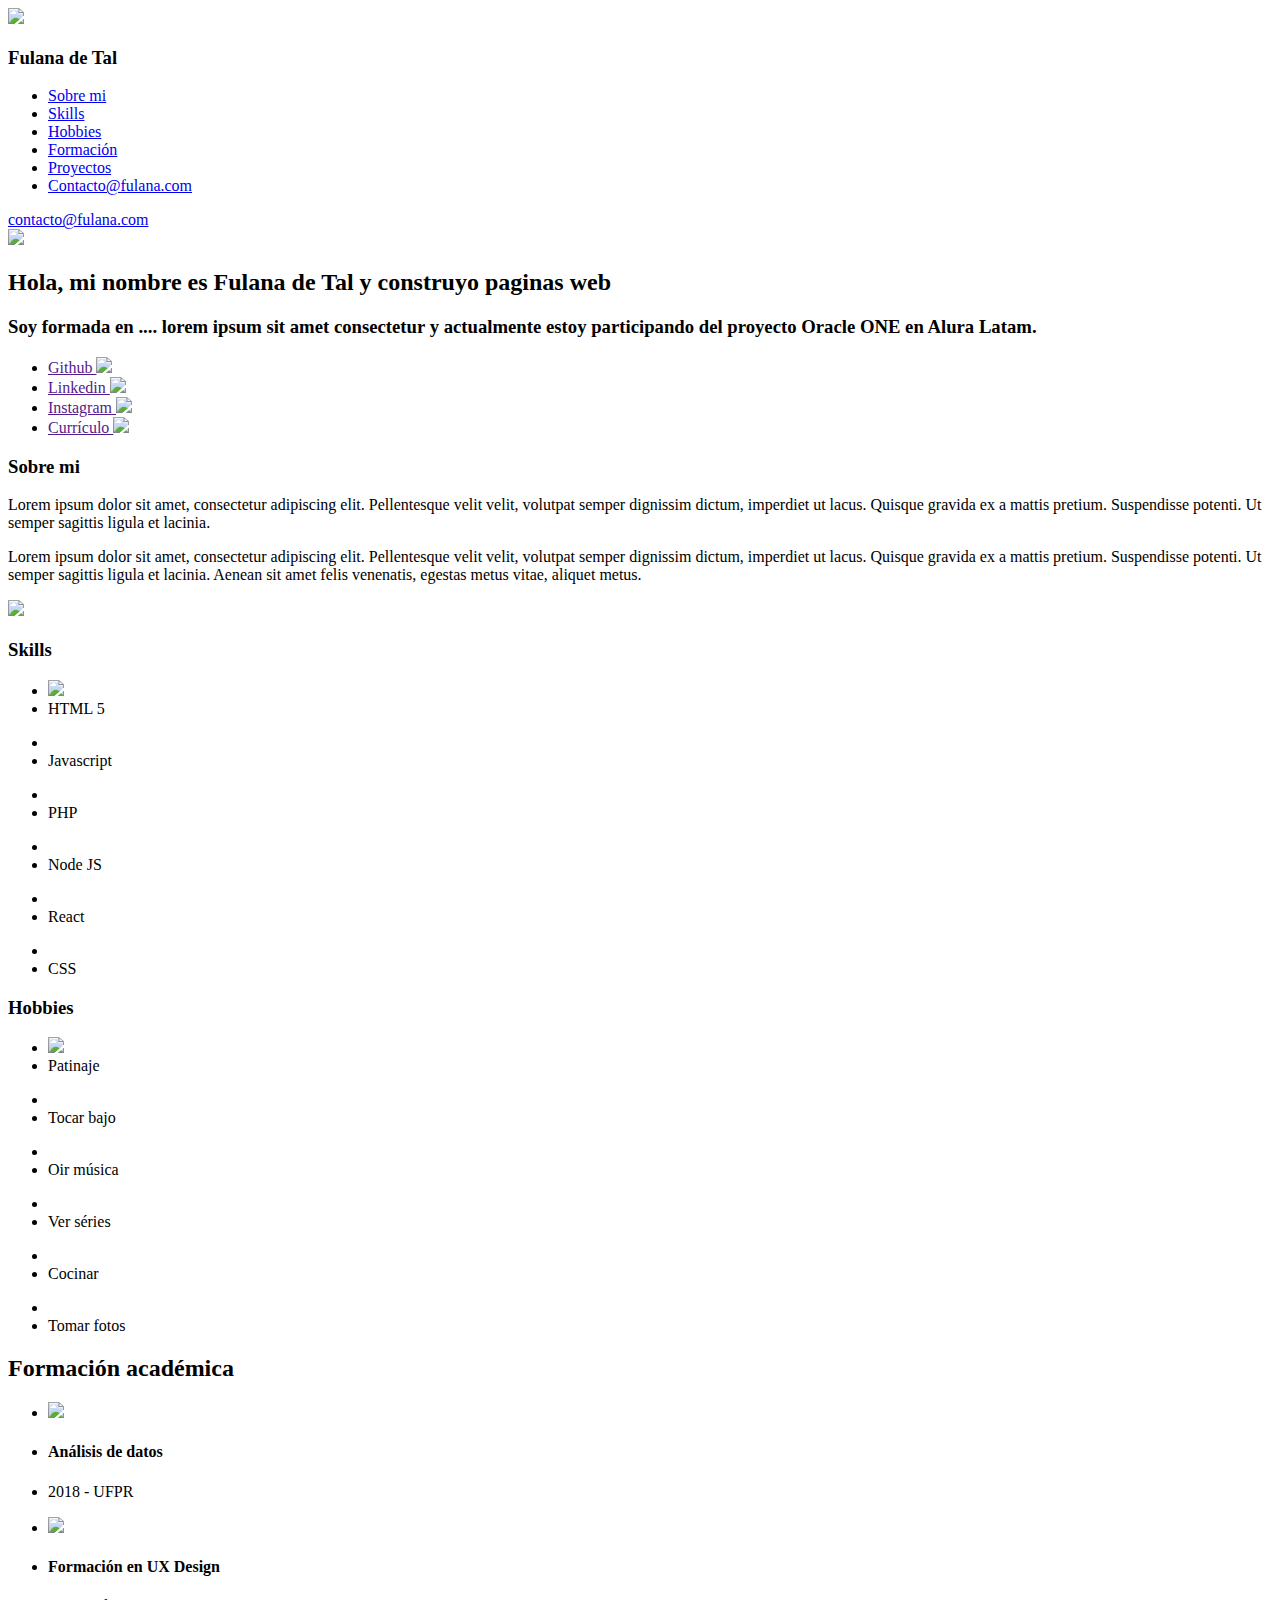
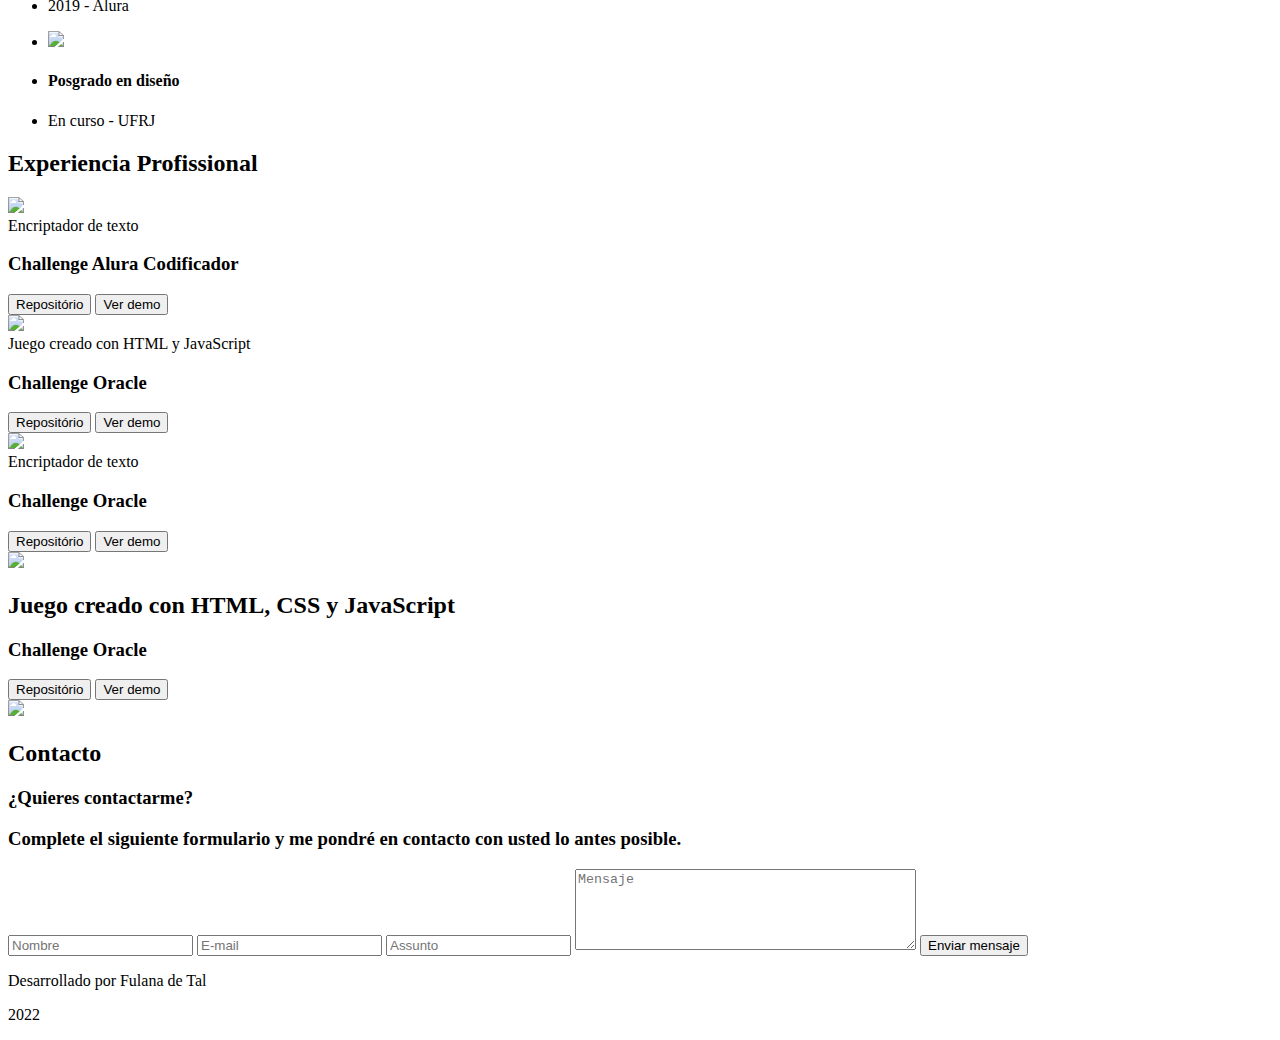
==== index.html @ c467e174 "Cambios iniciales" ====
<!DOCTYPE html>
<html lang="es">
<head>
    <meta charset="UTF-8">
    <meta http-equiv="X-UA-Compatible" content="IE=edge">
    <meta name="viewport" content="width=device-width, initial-scale=1.0">
    <!-- Referencia de la hoja de estilo de Css -->
    <link rel="stylesheet" href="style.css">
    <link rel="preconnect" href="https://fonts.googleapis.com">
    <link rel="preconnect" href="https://fonts.gstatic.com" crossorigin>
    <!-- Fonte del Proyecto Raleway -->
    <link href="https://fonts.googleapis.com/css2?family=Raleway:wght@500&display=swap" rel="stylesheet">
    <title> Mi Portafolio</title>
</head>
<body>
    <!-- Sección del Menú  -->
    <div class="tudo">
    <section class="menu">
        <header class="menu__header">
            <img src="assets\vector.png">
            <h3 class="menu__title">Fulana de Tal</h3>
        </header>
        <nav>
            <ul class="menu__list">
                <li class="menu__list__item"><a href="#sobre-mi">Sobre mi</a></li>
                <li class="menu__list__item"><a href="#skills">Skills</a></li>
                <li class="menu__list__item"><a href="#hobbies">Hobbies</a></li>
                <li class="menu__list__item"><a href="#formacion">Formación</a></li>
                <li class="menu__list__item"><a href="#xp">Proyectos</a></li>
                <li class="menu__list__item"><a href="#contacto">Contacto@fulana.com</a></li>
            </ul>
            <li class="menu__list__item__contato"><a href="#contacto">contacto@fulana.com</a></li>
        </nav>
    </section>

    <!-- Sección del Header/Title/Hero -->
    <section class="title">
        <div class="title__div">
            <img class="title__profile" src="assets\profile.png">
            <div class="title__container">
                <h2 class="title__bio">Hola, mi nombre es Fulana de Tal y construyo paginas web</h2>
                <h3 class="title__subsection">Soy formada en .... lorem ipsum sit amet consectetur y actualmente estoy participando del proyecto Oracle ONE en Alura Latam.</h3>
                <ul class="title__network">
                     <!-- Pon los enlaces de tus redes sociales favoritas -->
                    <li class="title__network__item"><a href="">Github <img src="assets\arrow.png"> </a></li>
                    <li class="title__network__item"><a href="">Linkedin <img src="assets\arrow.png"></a></li>
                    <li class="title__network__item"><a href="">Instagram <img src="assets\arrow.png"></a></li>
                    <li class="title__network__item"><a href="">Currículo <img src="assets\arrow.png"></a></li>
                </ul>
            </div>
        </div>
    </section>
    
    <!-- Sección sobre mi -->
    <section class="about" id="sobre-mi">
        <div class="about__container">
            <h3 class="about__title">Sobre mi</h3>
            <p class="about__paragraph">Lorem ipsum dolor sit amet, consectetur adipiscing elit. Pellentesque velit velit, volutpat semper dignissim dictum, imperdiet ut lacus. Quisque gravida ex a mattis pretium. Suspendisse potenti. Ut semper sagittis ligula et lacinia.  </p>
            <p class="about__paragraph">Lorem ipsum dolor sit amet, consectetur adipiscing elit. Pellentesque velit velit, volutpat semper dignissim dictum, imperdiet ut lacus. Quisque gravida ex a mattis pretium. Suspendisse potenti. Ut semper sagittis ligula et lacinia. Aenean sit amet felis venenatis, egestas metus vitae, aliquet metus.</p>
            <!-- Si quieres, pon tú firma acá! -->
            <img src="assets\signature.png">
        </div>
    </section>

    <!-- Sección de Skills -->
    <section class="skills" id="skills">
        <h3 class="skills__title">Skills</h3>
            <div class="skills__line">
                <div class="skills__box">
                    <ul>
                        <li class="skills__img"><img src="assets\htlm.png"></li>
                        <li class="skills__name"> HTML 5</li>
                    </ul>
                </div>

                <div class="skills__box">
                    <ul>
                        <li class="skills__img"> <img src="assets\js_icon.png" alt=""></li>
                        <li class="skills__name">Javascript</li>
                    </ul>
                </div>

                <div class="skills__box">
                    <ul>
                        <li class="skills__img"> <img src="assets\php_icon.png" alt=""></li>
                        <li class="skills__name">PHP</li>
                    </ul>
                </div>

                <div class="skills__box">
                    <ul>
                        <li class="skills__img"><img src="assets\nodejs_icon.png" alt=""></li>
                        <li class="skills__name">Node JS</li>
                    </ul>
                </div>

                <div class="skills__box">
                    <ul>
                        <li class="skills__img"> <img src="assets\react_icon.png" alt=""> </li>
                        <li class="skills__name">React</li>
                    </ul>
                </div>

                <div class="skills__box">
                    <ul>
                        <li class="skills__img"> <img src="assets\css_icon.png" alt=""> </li>
                        <li class="skills__name">CSS</li>
                    </ul>
                </div>
        </div>
    </section>

    <!-- Sección de Hobbies -->
    <section class="hobbies" id="hobbies">
        <h3 class="hobbies__title">Hobbies</h3>
            <div class="hobbies__line">
                <div class="hobbies__box">
                    <ul>
                        <li class="hobbies__img"><img src="assets\skate_icon.png"></li>
                        <li class="hobbies__name"> Patinaje</li>
                    </ul>
                </div>

                <div class="hobbies__box">
                    <ul>
                        <li class="hobbies__img"> <img src="assets\guitar_icon.png" alt=""></li>
                        <li class="hobbies__name">Tocar bajo</li>
                    </ul>
                </div>

                <div class="hobbies__box">
                    <ul>
                        <li class="hobbies__img"> <img src="assets\headphones_icon.png" alt=""></li>
                        <li class="hobbies__name">Oir música</li>
                    </ul>
                </div>

                <div class="hobbies__box">
                    <ul>
                        <li class="hobbies__img"><img src="assets\tv_icon.png" alt=""></li>
                        <li class="hobbies__name">Ver séries</li>
                    </ul>
                </div>

                <div class="hobbies__box">
                    <ul>
                        <li class="hobbies__img"> <img src="assets\forkspoon_icon.png" alt=""> </li>
                        <li class="hobbies__name">Cocinar</li>
                    </ul>
                </div>

                <div class="hobbies__box">
                    <ul>
                        <li class="hobbies__img"> <img src="assets\camera_icon.png" alt=""> </li>
                        <li class="hobbies__name">Tomar fotos</li>
                    </ul>
                </div>
        </div>
    </section>

        <!-- Sección de Formación académica -->
    <section class="academic" id="formacion">
        <h2 class="academic__title" >Formación académica</h2>
        <div class="academic__courses">
            <div class="academic__courses__box">
                <ul class="academic__courses__list">
                    <!-- Pon el logotipo de la institución de formación -->
                    <li class="academic__courses__item__img"><img src="assets\ufpr_logo.png"></li>
                    <li class="academic__courses__item__title"><h4>Análisis de datos</h4></li>
                    <li class="academic__courses__item__subtitle"><p>2018 - UFPR</p></li>
                </ul>
            </div>
            <div class="academic__courses__box">
                <ul class="academic__courses__list">
                    <!--Pon el logotipo de la institución de formación -->
                    <li class="academic__courses__item__img"><img src="assets\alura_logo.png"></li>
                    <li class="academic__courses__item__title"><h4>Formación en UX Design</h4></li>
                    <li class="academic__courses__item__subtitle"><p>2019 - Alura</p></li>
                </ul>
            </div>
            <div class="academic__courses__box">
                <ul class="academic__courses__list">
                    <!-- Pon el logotipo de la institución de formación -->
                    <li class="academic__courses__item__img"><img src="assets\ufrj_logo.png"></li>
                    <li class="academic__courses__item__title"><h4>Posgrado en diseño</h4></li>
                    <li class="academic__courses__item__subtitle"><p>En curso - UFRJ</p></li>
                </ul>
            </div>
        </div>
    </section>

    <!-- Sección de Experiencia Profesional/Proyectos-->
    <section class="experience" id="xp">
        <h2 class="experience__section__title" >Experiencia Profissional</h2>
        <div class="experiencie__box">
            <!-- Pon el logotipo/captura de pantalla de tu proyecto -->
            <img class="experience__img" src="assets\decod_print.png">
            <div class="experience__info"
                <h2 class="experience__title">Encriptador de texto</h2>
                <h3 class="experience__text">Challenge Alura Codificador </h3>
                    <div class="experience__description">
                        <!-- Pon el enlace del proyecto en Github o GithubPages -->
                            <span class="experience__repo"><a href="https://github.com/alura-challenges/challenge-one-encriptador-latam"><button class="experiencia__botao--repo">Repositório</button></a></span>
                            <span class="experience__demo"><a href=""><button class="experience__botao--demo">Ver demo</button></a></span>
                    </div>
            </div>
        </div>  

        <div class="experiencie__box">
            <!-- Pon el logotipo/captura de pantalla de tu proyecto -->
            <img class="experience__img" src="assets\forca_print.png">
            <div class="experience__info"
                <h2 class="experience__title">Juego creado con HTML y JavaScript</h2>
                <h3 class="experience__text">Challenge Oracle </h3>
                    <div class="experience__description">
                        <!-- Pon el enlace del proyecto en Github o GithubPages -->
                            <span class="experience__repo"><a href="https://github.com/alura-challenges/challenge-one-juego-ahorcado"><button class="experiencia__botao--repo">Repositório</button></a></span>
                            <span class="experience__demo"><a href=""><button class="experience__botao--demo">Ver demo</button></a></span>
                    </div>
            </div>
        </div>  

        <div class="experience__box">
            <!-- Pon el logotipo/captura de pantalla de tu proyecto -->
            <img class="experience__img" src="assets\secretcode_print.png">
            <div class="experience__info-container"
                <h2 class="experience__title">Encriptador de texto</h2>
                <h3 class="experience__text">Challenge Oracle </h3>
                    <div class="experience__description">
                            <!-- Pon el enlace del proyecto en Github o GithubPages -->
                            <span class="experience__repo"><a href="https://github.com/alura-challenges/challenge-one-encriptador-latam"><button class="experiencia__botao--repo">Repositório</button></a></span>
                            <span class="experience__demo"><a href=""><button class="experience__botao--demo">Ver demo</button></a></span>
                    </div>
            </div>
        </div>  

        <div class="experience__box">
            <img class="experience__img" src="assets\forca2_print.png">
            <div class="experience__info-container">
            <h2 class="experience__title">Juego creado con HTML, CSS y JavaScript</h2>
                <h3 class="experience__text">Challenge Oracle </h3>
                    <div class="experience__description">
                            <!-- Pon el enlace del proyecto en Github o GithubPages -->
                            <span class="experience__repo"><a href="https://github.com/alura-challenges/challenge-one-juego-ahorcado"><button class="experiencia__botao--repo">Repositório</button></a></span>
                            <span class="experience__demo"><a href=""><button class="experience__botao--demo">Ver demo</button></a></span>
                    </div>
            </div>
        </div>  
    </section>

        <!-- Sección de Contacto -->
        <section class="formcontato" id="contacto">
            <div  class="formcontato__contacto">
                <div class="formcontato--esquerda">
                    <img class="formcontato__img" src="assets\contact_image.png">
                </div>
                <div class="formcontato__text">
                    <h2 class="formcontato__title">Contacto</h2>
                    <h3 class="formcontato__subtext">¿Quieres contactarme?</h3>
                    <h3 class="formcontato__subtext">Complete el siguiente formulario y me pondré en contacto con usted lo antes posible. </h3>
                    <form class="formcontato__form" name="form">
                        <input class="formcontato__input" type="text" name="nombre" placeholder="Nombre">
                        <input class="formcontato__input" type="email" name="email" placeholder="E-mail">
                        <input class="formcontato__input" type="text" name="asunto" placeholder="Assunto">
                        <textarea class="formcontato__textarea" rows="5" cols="40" id="mensagem" name="mensaje" placeholder="Mensaje"></textarea>
                        <button type="submit" class="formcontato__botao">Enviar mensaje</button>
                    </form>
                </div>
            </div>
        </section>

        <!-- Sección de Footer -->
        <section class="footer">
            <div class="footer__rodape">
                <p>Desarrollado por Fulana de Tal</p>
                <p>2022</p>
            </div>
        </section>
    </div>
 <!-- Script del documento JavaScript -->
<script src="validacion.js"></script>
</body>
</html>
---- style.css ----
/*Sección Menu*/



.banner__titulo{
    color: var(--color-texto-oscuro);
}

/*Sección Title

section.title{

}*/

.banner__gif{
    background-image: url("assets/396db544d568edf5624accb36eb8a2df.gif");
    background-size: cover;
    background-repeat: no-repeat;
    background-attachment:fixed ;
    filter: contrast(0.9);
}

/*Sección About*/

section.about{

}

/*Sección Hobbies*/

section.hobbies{
    
}

/* Experiencia Académica*/

section.academic{

}

/* experiencia*/

section.experience{

}

/*Contacto*/

section.formcontato{

}

/*footeer*/

section.footer{
   
}

/* Vamos a desafiarnos trabajando con responsividad?
Utiliza las referencias de los breakpoints @media abajo */


/*Tablet*/
@media (min-width: 768px) {

/* Menú */

/*title*/

/*Skills*/

/*Hobbies*/

/*Formación Académica*/

/*Experiencia Profesional*/

}

/*Mobile*/
@media (min-width: 425px) {

/*Menu*/

/*Titulo*/

/*Sección sobre mi*/

/*Skills*/

/*Hobbies*/
 
/*Formación Académica*/

/*Experiencia Profesional*/

 /*Contacto*/

/*Footer*/

}
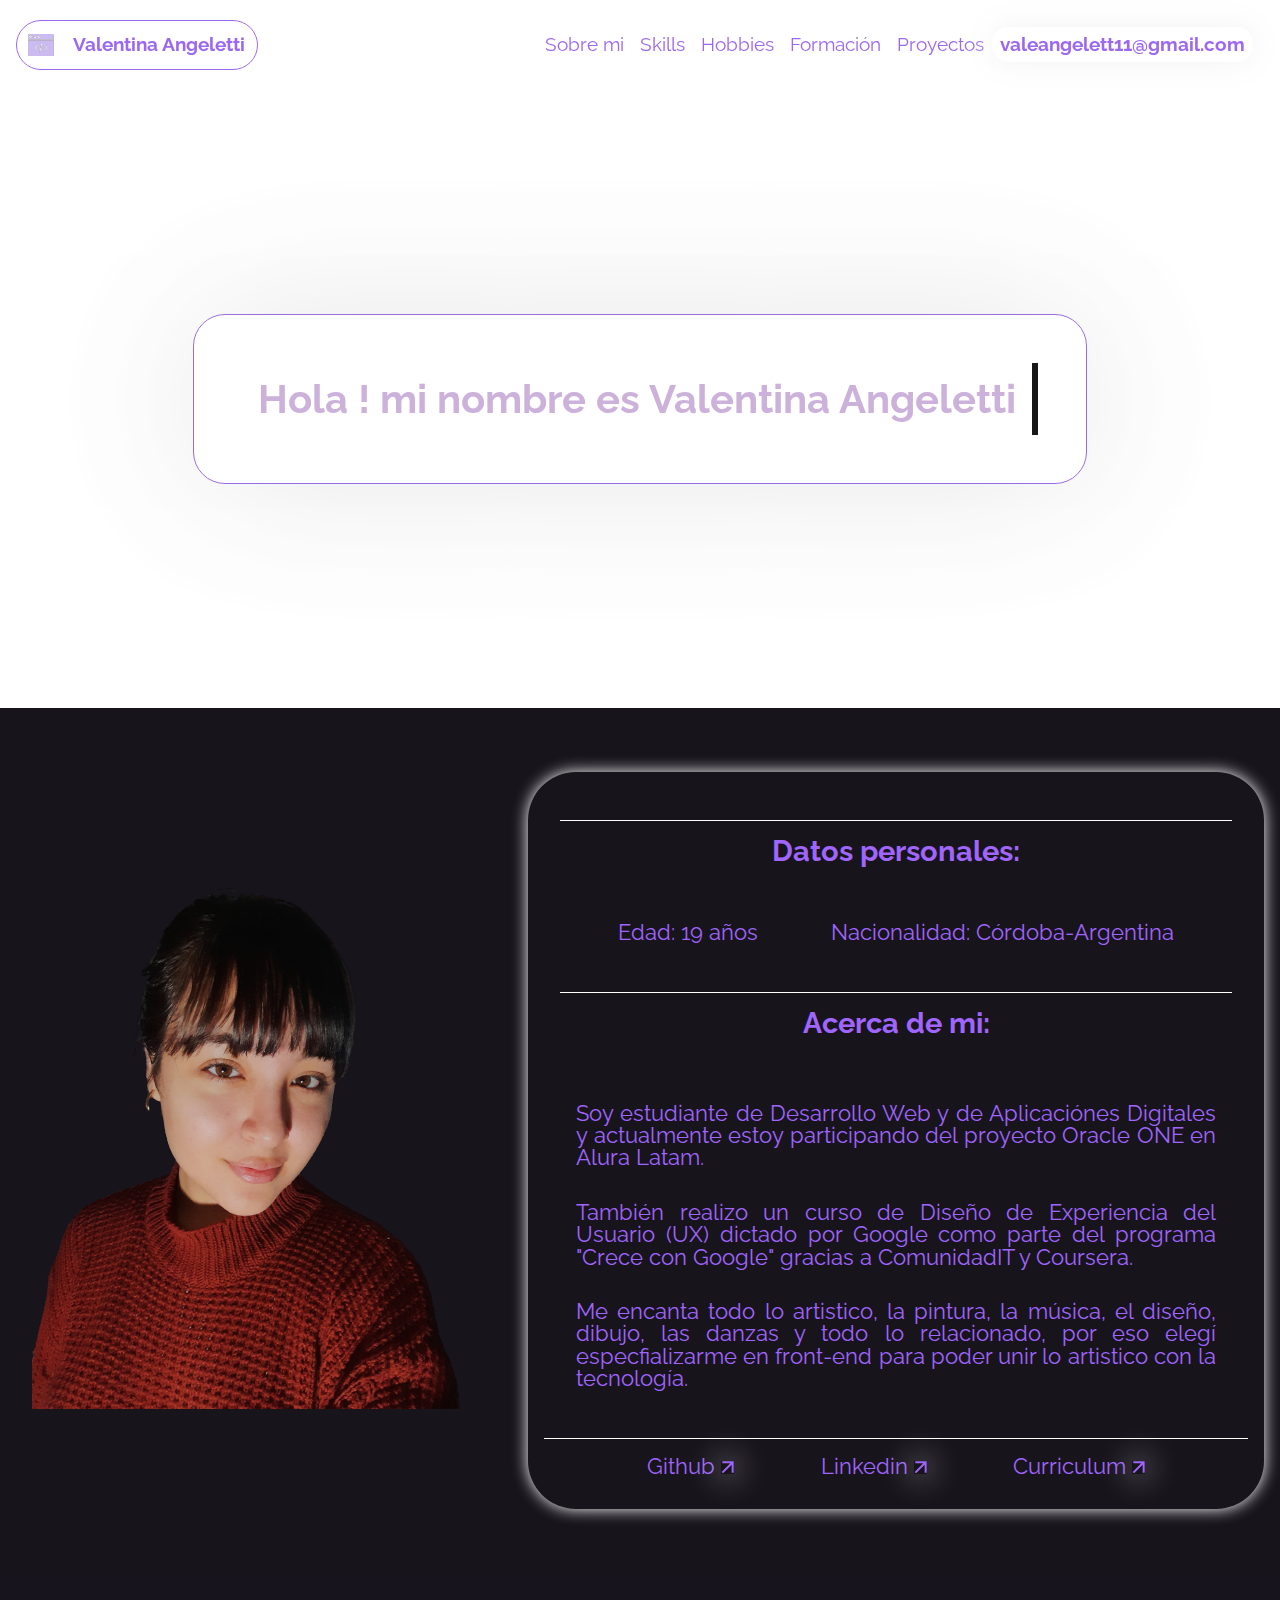
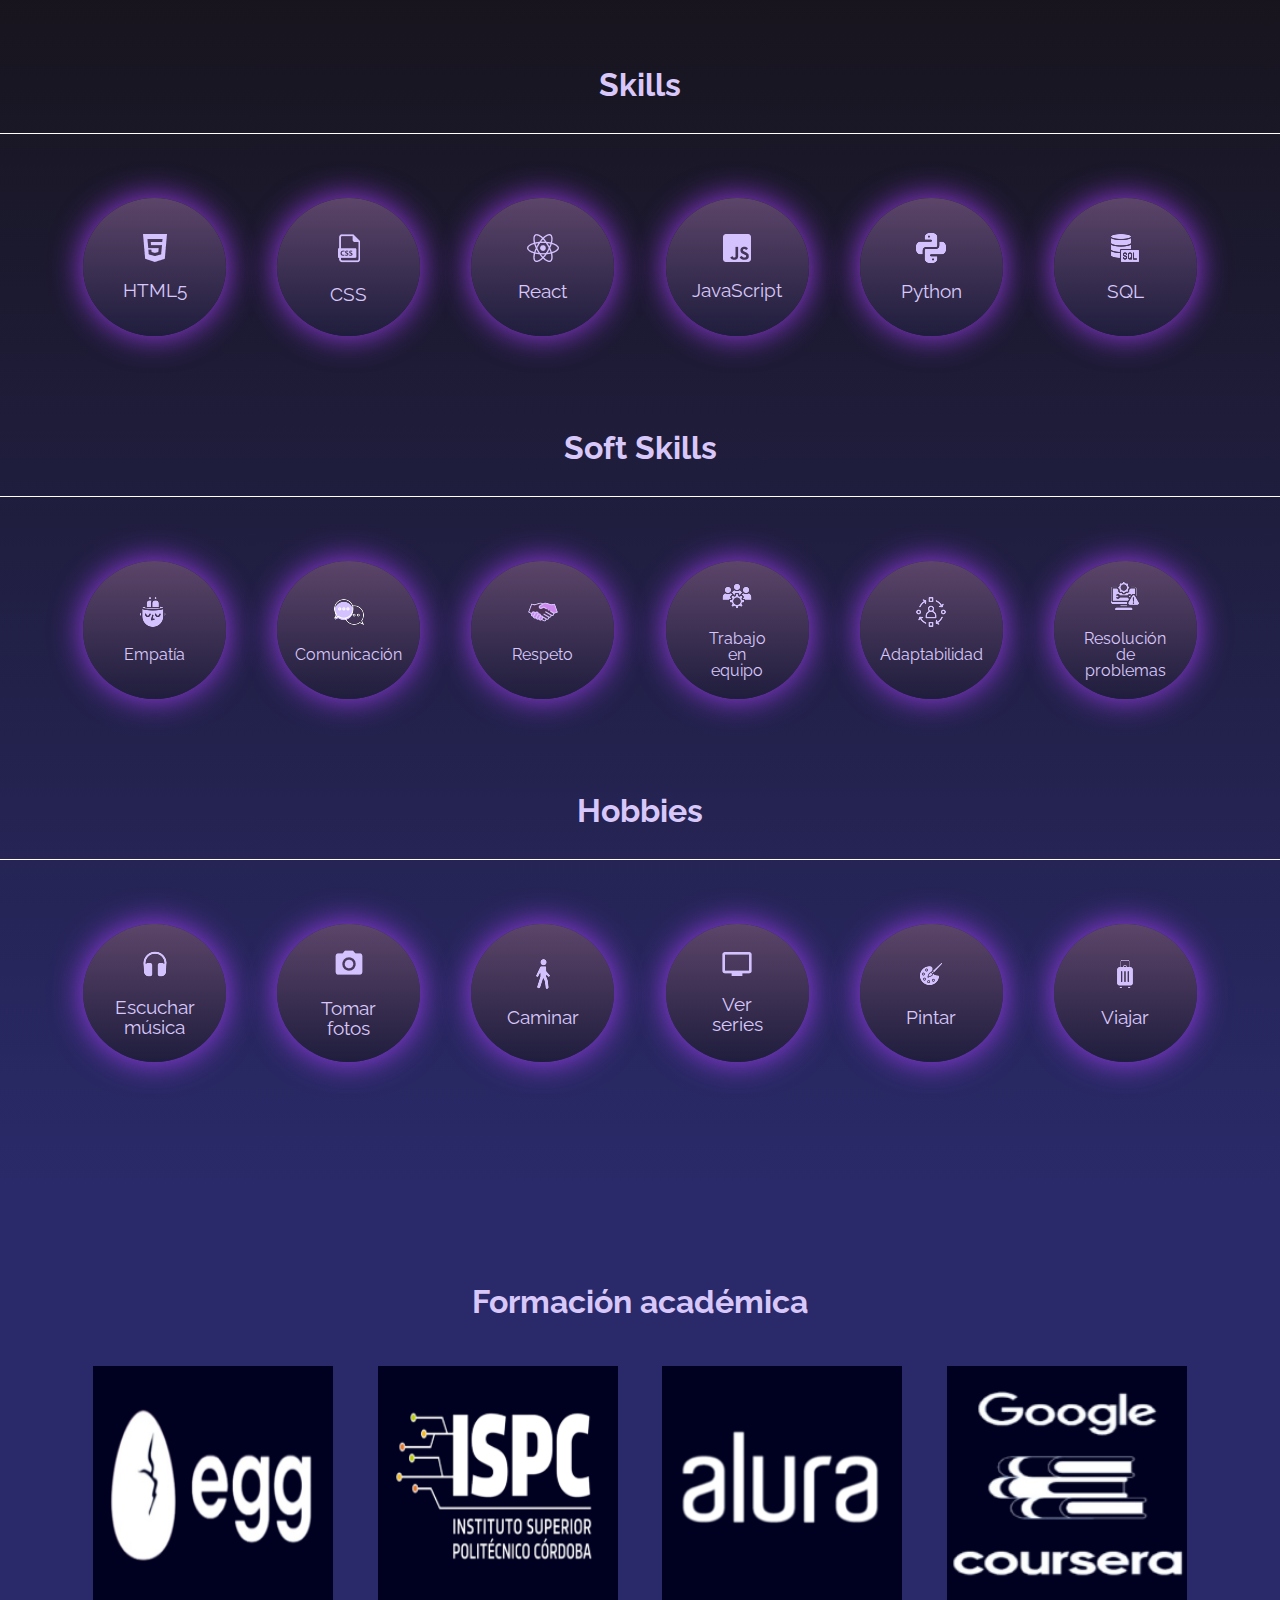
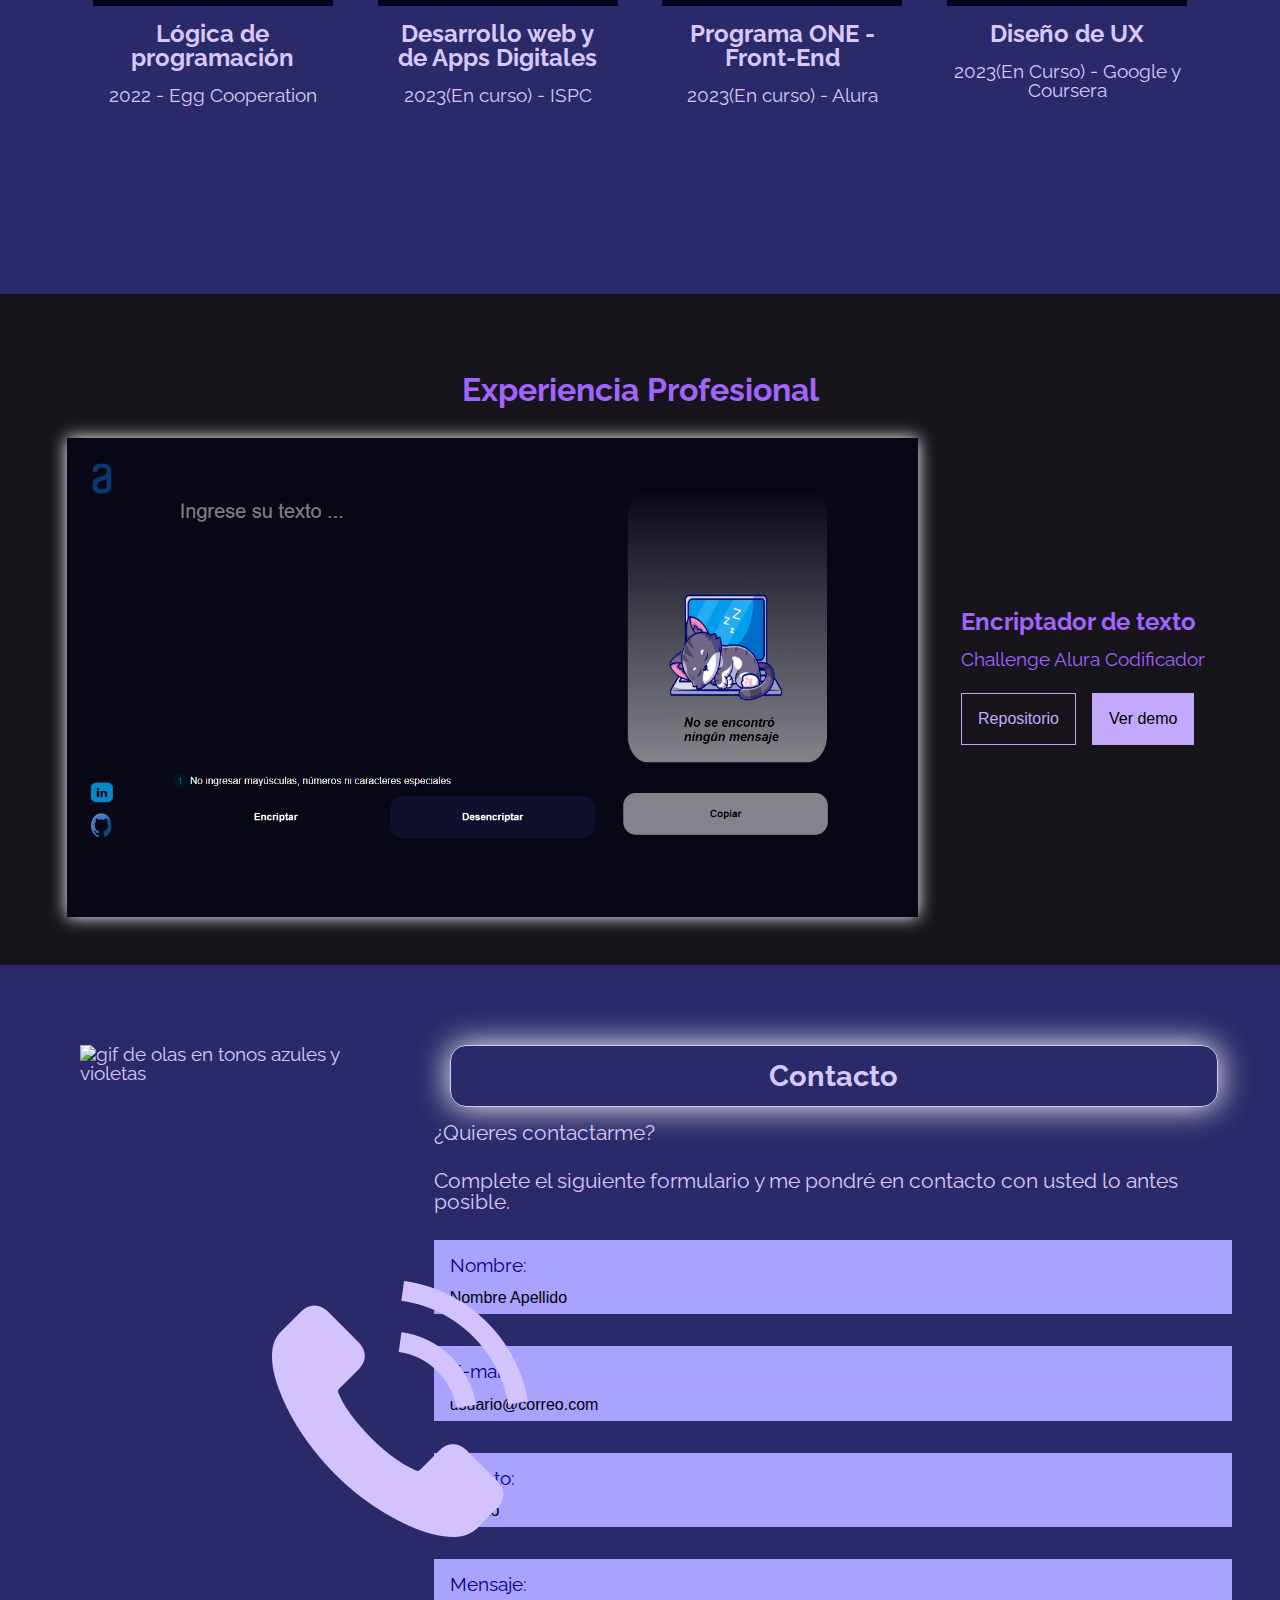
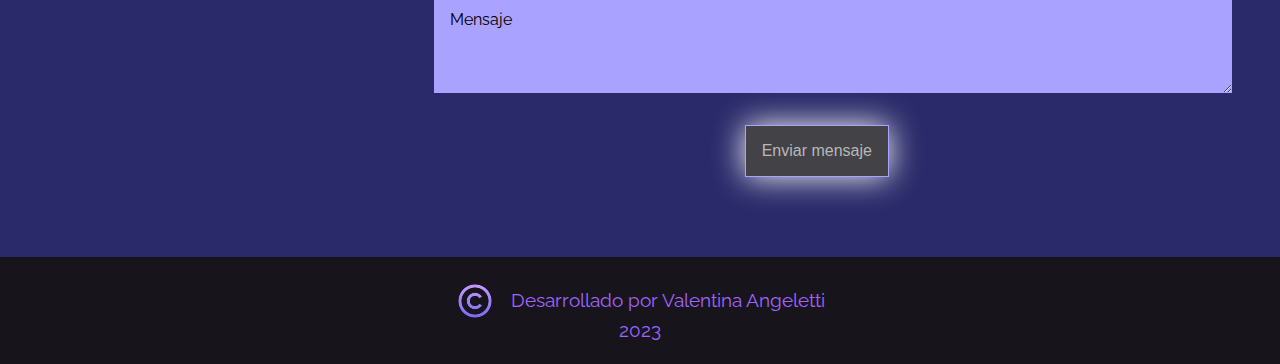
==== commit 25fc9d23: "cambio de nombre al archivo index" ====
--- a/index.html
+++ b/index.html
@@ -1,283 +1,352 @@
 <!DOCTYPE html>
 <html lang="es">
-<head>
-    <meta charset="UTF-8">
-    <meta http-equiv="X-UA-Compatible" content="IE=edge">
-    <meta name="viewport" content="width=device-width, initial-scale=1.0">
-    <!-- Referencia de la hoja de estilo de Css -->
-    <link rel="stylesheet" href="style.css">
-    <link rel="preconnect" href="https://fonts.googleapis.com">
-    <link rel="preconnect" href="https://fonts.gstatic.com" crossorigin>
-    <!-- Fonte del Proyecto Raleway -->
-    <link href="https://fonts.googleapis.com/css2?family=Raleway:wght@500&display=swap" rel="stylesheet">
-    <title> Mi Portafolio</title>
-</head>
-<body>
-    <!-- Sección del Menú  -->
-    <div class="tudo">
-    <section class="menu">
-        <header class="menu__header">
-            <img src="assets\vector.png">
-            <h3 class="menu__title">Fulana de Tal</h3>
-        </header>
-        <nav>
-            <ul class="menu__list">
-                <li class="menu__list__item"><a href="#sobre-mi">Sobre mi</a></li>
-                <li class="menu__list__item"><a href="#skills">Skills</a></li>
-                <li class="menu__list__item"><a href="#hobbies">Hobbies</a></li>
-                <li class="menu__list__item"><a href="#formacion">Formación</a></li>
-                <li class="menu__list__item"><a href="#xp">Proyectos</a></li>
-                <li class="menu__list__item"><a href="#contacto">Contacto@fulana.com</a></li>
-            </ul>
-            <li class="menu__list__item__contato"><a href="#contacto">contacto@fulana.com</a></li>
-        </nav>
-    </section>
-
-    <!-- Sección del Header/Title/Hero -->
-    <section class="title">
-        <div class="title__div">
-            <img class="title__profile" src="assets\profile.png">
-            <div class="title__container">
-                <h2 class="title__bio">Hola, mi nombre es Fulana de Tal y construyo paginas web</h2>
-                <h3 class="title__subsection">Soy formada en .... lorem ipsum sit amet consectetur y actualmente estoy participando del proyecto Oracle ONE en Alura Latam.</h3>
-                <ul class="title__network">
-                     <!-- Pon los enlaces de tus redes sociales favoritas -->
-                    <li class="title__network__item"><a href="">Github <img src="assets\arrow.png"> </a></li>
-                    <li class="title__network__item"><a href="">Linkedin <img src="assets\arrow.png"></a></li>
-                    <li class="title__network__item"><a href="">Instagram <img src="assets\arrow.png"></a></li>
-                    <li class="title__network__item"><a href="">Currículo <img src="assets\arrow.png"></a></li>
-                </ul>
+    <head>
+        <meta charset="UTF-8">
+        <meta http-equiv="X-UA-Compatible" content="IE=edge">
+        <meta name="viewport" content="width=device-width, initial-scale=1.0">
+        <link rel="stylesheet" href="css/reset.css">
+        <link rel="stylesheet" href="css/base.css">
+        <link rel="stylesheet" href="styleResponsive.css">
+        <link rel="stylesheet" href="css/menu.css">
+        <link rel="stylesheet" href="css/banner.css">
+        <link rel="stylesheet" href="css/personal.css">
+        <link rel="stylesheet" href="css/proyectos.css">
+        <link rel="stylesheet" href="css/atributosVarios/atributos.css">
+        <link rel="stylesheet" href="css/atributosVarios/hobbies.css">
+        <link rel="stylesheet" href="css/atributosVarios/skills.css">
+        <link rel="stylesheet" href="css/atributosVarios/softSkills.css">
+        <link rel="stylesheet" href="css/formaciones.css">
+        <link rel="stylesheet" href="css/contacto.css">
+        <link rel="stylesheet" href="css/footer.css">
+        <link rel="preconnect" href="https://fonts.googleapis.com">
+        <link rel="preconnect" href="https://fonts.gstatic.com" crossorigin>
+        <link rel="stylesheet" href="https://fonts.googleapis.com/css2?family=Raleway:wght@500&display=swap">
+        <title>Mi Portafolio</title>
+    </head>
+
+    <body>
+        <!-- Sección del Menú  --> 
+        <div class="todo">
+            <!-- Menu y banner gif seccion -->
+            <div class="menu__banner banner__gif">
+                <section class="menu">
+                    <header class="menu__header">
+                        <img src="assets/logoIncio.png" alt="imagen de programación web" class="menu__imagen">
+                        <h3 class="menu__titulo">Valentina Angeletti </h3>
+                    </header>
+                    <nav>
+                        <ul class="menu__lista">
+                            <li class="menu__lista__item"><a href="#sobre-mi">Sobre mi</a></li>
+                            <li class="menu__lista__item"><a href="#skills">Skills</a></li>
+                            <li class="menu__lista__item"><a href="#hobbies">Hobbies</a></li>
+                            <li class="menu__lista__item"><a href="#formacion">Formación</a></li>
+                            <li class="menu__lista__item"><a href="#xp">Proyectos</a></li>
+                            <li class="menu__lista__item--contacto"><a href="#contacto">valeangelett11@gmail.com</a></li>
+                            
+                        </ul>
+                    </nav>
+                </section>
+    
+                <!-- Sección del banner -->
+                <section >
+                    <div class="banner__div banner__gif" id="banner__div--id">
+                        <div class="banner__titulo--div">
+                            <h1 class="banner__titulo" id="titulo__banner--id">Hola ! mi nombre es Valentina Angeletti</h1>
+
+                        </div>
+                    </div>
+                </section>
             </div>
+           
+
+            <!--- Sección de información personal -->
+            <section class="personal" id="sobre-mi">
+                <div class="personal__contenido">
+                    <img src="assets/fotoPerfil.png" alt="imagen de perfil de Valentina Angeletti" class="personal__imagenPerfil" id="imagen__personal">
+                    <div class="personal__contenido__datos" id="div__datosPersonales">
+                        <ul class="personal__datos">
+                            <h3  class="personal__datos__titulo">Datos personales: </h4>
+                            <div class="personal__caja__items">
+                                <li class="personal__datos__items">Edad: 19 años</li>
+                                <li class="personal__datos__items">Nacionalidad: Córdoba-Argentina</li>
+                            </div>
+                        </ul>
+    
+                        <ul class="personal__sobreMi">
+                            <h3 class="personal__sobreMi__titulo">Acerca de mi: </h4>
+                            <div class="personal__sobreMi__caja__items">
+                                <p class="personal__sobreMi__items">Soy estudiante de Desarrollo Web y de Aplicaciónes Digitales y actualmente estoy participando del proyecto Oracle ONE en Alura Latam.
+                                </p>
+                                <p class="personal__sobreMi__items">También realizo un curso de Diseño de Experiencia del Usuario (UX) dictado por Google como parte del programa "Crece con Google" gracias a ComunidadIT y Coursera.</p>
+                                <p class="personal__sobreMi__items">Me encanta todo lo artistico, la pintura, la música, el diseño, dibujo, las danzas y todo lo relacionado, por eso elegí especfializarme en front-end para poder unir lo artistico con la tecnología.</p>
+                            </div>
+                            
+                        </ul>
+                        <ul class="redes__lista">
+                            <div class="redes__caja">
+                                <li class="redes__lista__items"><a href="https://github.com/ValeAngeletti">Github <img src="assets/VectorflechaViolett.svg" alt="flecha de redireccionamiento" class="redes__flecha"></a></li>
+                                <li class="redes__lista__items"><a href="https://www.linkedin.com/in/valentina-angeletti19">Linkedin <img src="assets/VectorflechaViolett.svg" alt="flecha de redireccionamiento" class="redes__flecha"></a></li>
+                                <li class="redes__lista__items"><a href="">Curriculum <img src="assets/VectorflechaViolett.svg" alt="flecha de redireccionamiento" class="redes__flecha"></a></li>
+                            </div>
+                            
+                        </ul>
+                    </div>  
+                </div>
+            </section>
+
+            <!-- Sección de Skills -->
+            <div class="caja__atributos">
+                <section class="skills" id="skills">
+                    <h3 class="skills__titulo">Skills</h3>
+                        <div class="skills__contenido" id="skills__contenido">
+    
+                            <div class="skills__caja">
+                                <ul>
+                                    <li class="skills__imagen"><img src="assets/logohtml5Violet.png" alt="logo de html5 en color violeta claro"></li>
+                                    <li class="skills__nombre">HTML5</li>
+                                </ul>
+                            </div>
+    
+                            <div class="skills__caja">
+                                <ul>
+                                    <li class="skills__imagen"><img src="assets/logoCSSVioleta.png" alt="logo de css en color violeta claro"></li>
+                                    <li class="skills__nombre">CSS</li>
+                                </ul>
+                            </div>
+                            <div class="skills__caja">
+                                <ul>
+                                    <li class="skills__imagen"><img src="assets/reactVioleta.png" alt="logo de react en color violeta claro"></li>
+                                    <li class="skills__nombre">React</li>
+                                </ul>
+                            </div>
+                            <div class="skills__caja">
+                                <ul>
+                                    <li class="skills__imagen"><img src="assets/logoJSVioleta.png" alt="logo de javascript en color violeta claro"></li>
+                                    <li class="skills__nombre">JavaScript</li>
+                                </ul>
+                            </div>
+                            <div class="skills__caja">
+                                <ul>
+                                    <li class="skills__imagen"><img src="assets/logoPython.png" alt="logo de python en color violeta claro"></li>
+                                    <li class="skills__nombre">Python</li>
+                                </ul>
+                            </div>
+                            <div class="skills__caja">
+                                <ul>
+                                    <li class="skills__imagen"><img src="assets/logoSql.png" alt="logo de SQL en volor violeta claro"></li>
+                                    <li class="skills__nombre">SQL</li>
+                                </ul>
+                            </div>
+                        </div>
+                </section>
+    
+                <!-- Sección de Soft Skills-->
+                <section class="softSkills" id="softSkills">
+                    <h3 class="softSkills__titulo">Soft Skills</h3>
+                        <div class="softSkills__contenido" id="softSkills__contenido">
+                            <div class="softSkills__caja">
+                                <ul>
+                                    <li class="softSkills__imagen">
+                                        <img src="assets/empatia.png" alt="imagen que representa la empatía">
+                                        <li class="softSkills__nombre">Empatía</li>
+                                    </li>
+                                </ul>
+                            </div>
+                            <div class="softSkills__caja">
+                                <ul>
+                                    <li class="softSkills__imagen">
+                                        <img src="assets/comunicacion.png" alt="imagen que representa la comunicación">
+                                        <li class="softSkills__nombre">Comunicación</li>
+                                    </li>
+                                </ul>
+                            </div>
+                            <div class="softSkills__caja">
+                                <ul>
+                                    <li class="softSkills__imagen">
+                                        <img src="assets/respeto .png" alt="imagen que representa el respeto">
+                                        <li class="softSkills__nombre">Respeto</li>
+                                    </li>
+                                </ul>
+                            </div>
+                            <div class="softSkills__caja">
+                                <ul>
+                                    <li class="softSkills__imagen">
+                                        <img src="assets/trabajoEquipo.png" alt="imagen que representa el trabajo en equipo">
+                                        <li class="softSkills__nombre">Trabajo en equipo</li>
+                                    </li>
+                                </ul>
+                            </div>
+                            <div class="softSkills__caja">
+                                <ul>
+                                    <li class="softSkills__imagen">
+                                        <img src="assets/adaptabilidad.png" alt="imagen que representa la adaptabilidad">
+                                        <li class="softSkills__nombre">Adaptabilidad</li>
+                                    </li>
+                                </ul>
+                            </div>
+                            <div class="softSkills__caja">
+                                <ul>
+                                    <li class="softSkills__imagen">
+                                        <img src="assets/resolucion-de-problemas.png" alt="imagen que representa la resolución de problemas">
+                                        <li class="softSkills__nombre">Resolución de problemas</li>
+                                    </li>
+                                </ul>
+                            </div>
+                        </div>
+                </section>
+                <!-- Sección de Hobbies -->
+                <section class="hobbies" id="hobbies">
+                    <h3 class="hobbies__titulo">Hobbies</h3>
+                        <div class="hobbies__contenido" id="hobbies__contenido">
+                            <div class="hobbies__caja">
+                                <ul>
+                                    <li class="hobbies__img"><img src="assets/auriculares2.png" alt="icono de auriculares de color violeta claro"></li>
+                                    <li class="hobbies__nombre">Escuchar música</li>
+                                </ul>
+                            </div>
+                            <div class="hobbies__caja">
+                                <ul>
+                                    <li class="hobbies__img"><img src="assets/camaraVioleta.png" alt="icono de una cámara de color violeta claro"></li>
+                                    <li class="hobbies__nombre">Tomar fotos</li>
+                                </ul>
+                            </div>
+                            <div class="hobbies__caja">
+                                <ul>
+                                    <li class="hobbies__img"><img src="assets/caminar.png" alt="icono de una persona caminando color violeta claro"></li>
+                                    <li class="hobbies__nombre">Caminar</li>
+                                </ul>
+                            </div>
+                            <div class="hobbies__caja">
+                                <ul>
+                                    <li class="hobbies__img"><img src="assets/televisionVioleta.png" alt="icono de un televisor color violeta claro"></li>
+                                    <li class="hobbies__nombre">Ver series</li>
+                                </ul>
+                            </div>
+                            <div class="hobbies__caja">
+                                <ul>
+                                    <li class="hobbies__img"><img src="assets/pintar.png" alt="icono de una paleta de pinturas color violeta claro"></li>
+                                    <li class="hobbies__nombre">Pintar</li>
+                                </ul>
+                            </div>
+                            <div class="hobbies__caja">
+                                <ul>
+                                    <li class="hobbies__img"><img src="assets/destino .png" alt="icono de lugares en color violeta claro"></li>
+                                    <li class="hobbies__nombre">Viajar</li>
+                                </ul>
+                            </div>
+                        </div>
+                </section>
+            </div>
+           <!-- Sección de formaciónes academicas -->
+           <section class="formaciones" id="formacion">
+                <h2 class="formaciones__titulo">Formación académica</h2>
+                <div class="formaciones__cursos">
+                    <div class="formaciones__cursos__caja">
+                            <div class="formaciones__div__imagen">
+                                <img class="formaciones__cursos__item__img" src="assets/logoEggFinal.png" alt="logo de Egg Cooperation">
+                            </div>
+                            <div class="formaciones__cursos__item__div__textos">
+                                <h4 class="formaciones__cursos__item__titulo">Lógica de programación</h4>
+                                <p class="formaciones__cursos__item__subtitulo">2022 - Egg Cooperation</p>
+                            </div>
+                    </div>
+                    <div class="formaciones__cursos__caja">
+                            <div class="formaciones__div__imagen">
+                                <img class="formaciones__cursos__item__img" src="assets/logoISPCFinal.png" alt="logo del Instituto uperior Politécnico de Córdoba">
+                            </div>
+                            <div class="formaciones__cursos__item__div__textos">
+                                <h4 class="formaciones__cursos__item__titulo">Desarrollo web y de Apps Digitales</h4>
+                                <p class="formaciones__cursos__item__subtitulo">2023(En curso) - ISPC</p>
+                            </div>
+                    </div>
+                    <div class="formaciones__cursos__caja">
+                            <div class="formaciones__div__imagen">
+                                <img class="formaciones__cursos__item__img" src="assets/logoAluraFinal.png" alt="logo de alura">
+                            </div>
+                            <div class="formaciones__cursos__item__div__textos">
+                                <h4 class="formaciones__cursos__item__titulo">Programa ONE - Front-End</h4>
+                                <p class="formaciones__cursos__item__subtitulo">2023(En curso) - Alura</p>
+                            </div>
+                    </div>
+                    <div class="formaciones__cursos__caja">
+                            <div class="formaciones__div__imagen">
+                                <li ><img class="formaciones__cursos__item__img logo__google" src="assets/logoGoogleYCourseraFinal.png" alt="logo de Coursera y Google ">
+                            </div>
+                            <div class="formaciones__cursos__item__div__textos">
+                                <h4 class="formaciones__cursos__item__titulo">Diseño de UX</h4>
+                                <p class="formaciones__cursos__item__subtitulo">2023(En Curso) - Google y Coursera </p>
+                            </div>
+                    </div>
+                </div>
+           </section>
+           <!-- Seccion Proyectos-->
+           <section class="proyecto" id="xp">
+                <h2 class="proyecto__tituloGeneral">Experiencia Profesional</h2>
+                <div class="proyecto__caja">
+                    <img src="assets/encriptadorVale.png" alt="captura de pantalla del proyecto de encriptador de texto" class="proyecto__img" id="proyecto__img">
+                    <div class="proyecto__info">
+                        <h2 class="proyecto__titulo">Encriptador de texto</h2>
+                        <h3 class="proyecto__texto">Challenge Alura Codificador</h3>
+                            <div class="proyecto__descripcion">
+                                <span class="proyecto__repo"><a href="https://github.com/ValeAngeletti/Encriptador-de-Texto-Vale19.git"><button class="proyecto__repo--boton">Repositorio</button></a></span>
+                                <span class="proyecto__demo"><a href="https://valeangeletti.github.io/Encriptador-de-Texto-Vale19/"><button class="proyecto__demo--boton">Ver demo</button></a></span>
+                            </div>
+                    </div>
+                </div>
+           </section>
+           <!-- Seccion de contacto-->
+           <section class="formContacto" id="contacto">
+            <div class="formContacto__contacto">
+                <div class="formContacto__imagenes">
+                    <img src="assets/telefono.png" alt="icono de un telefono color violeta claro" class="formContacto__img--telefono">
+                    <img src="assets/b1fa4beeb4d633f2d43eeb18b08aa222 (1).gif" alt="gif de olas en tonos azules y violetas" class="formContacto__img">
+                </div>
+                <div class="formContacto__texto" id="contacto__texto">
+                    <h2 class="formContacto__titulo">Contacto</h2>
+                    <h3 class="formContacto__subtexto">¿Quieres contactarme?</h3>
+                    <h3 class="formContacto__subtexto">Complete el siguiente formulario y me pondré en contacto con usted lo antes posible.</h3>
+                    <form class="formContacto__form" name="form" id="formContacto__form">
+                        <div class="div__inputs">
+                            <label for="nombre" class="formContacto__form--labels">Nombre:</label>
+                            <input id="nombre" type="text" class="formContacto__input" name="nombre" placeholder="Nombre Apellido" required data-tipo="nombre" maxlength="50">
+                            <span class="spans__form" id="mensaje__error"></span>
+                        </div>
+                        
+                        <div class="div__inputs">
+                            <label for="email" class="formContacto__form--labels">E-mail:</label>
+                            <input id="email" type="email" class="formContacto__input" name="email" placeholder="usuario@correo.com" required data-tipo="email">
+                            <span class="spans__form" id="mensaje__error"></span>
+                        </div>
+                       
+                        <div class="div__inputs">
+                            <label for="asunto" class="formContacto__form--labels">Asunto:</label>
+                            <input  id="asunto" type="text" class="formContacto__input" name="asunto" placeholder="Asunto" required data-tipo="asunto" maxlength="50">
+                            <span class="spans__form" id="mensaje__error"></span>
+                        </div>
+
+                        <div class="div__inputs">
+                            <label for="mensaje" class="formContacto__form--labels">Mensaje:</label>
+                            <textarea name="mensaje" id="mensajeID" cols="40" rows="5" class="formContacto__textarea" placeholder="Mensaje" required data-tipo="mensaje" maxlength="300"></textarea>
+                            <span class="spans__form" id="mensaje__error"></span>
+                        </div>
+
+                        <button type="submit" class="formContacto__boton">Enviar mensaje</button>
+                    </form>
+                </div>
+            </div>
+           </section>
+           <!-- Seccion del Footer-->
+           <section class="footer">
+            <div class="footer__contenido">
+                <div class="footer__contenido__desarrolladora">
+                    <img src="assets/derechos-de-autor (1).png" alt="logo de copyrigth en tonos azules y violeta">
+                    <p class="footer__contenido__desarrolladora--parrafo">Desarrollado por Valentina Angeletti</p>
+                </div>
+                <p class="footer__fecha">2023</p>
+            </div>
+           </section>
         </div>
-    </section>
-    
-    <!-- Sección sobre mi -->
-    <section class="about" id="sobre-mi">
-        <div class="about__container">
-            <h3 class="about__title">Sobre mi</h3>
-            <p class="about__paragraph">Lorem ipsum dolor sit amet, consectetur adipiscing elit. Pellentesque velit velit, volutpat semper dignissim dictum, imperdiet ut lacus. Quisque gravida ex a mattis pretium. Suspendisse potenti. Ut semper sagittis ligula et lacinia.  </p>
-            <p class="about__paragraph">Lorem ipsum dolor sit amet, consectetur adipiscing elit. Pellentesque velit velit, volutpat semper dignissim dictum, imperdiet ut lacus. Quisque gravida ex a mattis pretium. Suspendisse potenti. Ut semper sagittis ligula et lacinia. Aenean sit amet felis venenatis, egestas metus vitae, aliquet metus.</p>
-            <!-- Si quieres, pon tú firma acá! -->
-            <img src="assets\signature.png">
-        </div>
-    </section>
-
-    <!-- Sección de Skills -->
-    <section class="skills" id="skills">
-        <h3 class="skills__title">Skills</h3>
-            <div class="skills__line">
-                <div class="skills__box">
-                    <ul>
-                        <li class="skills__img"><img src="assets\htlm.png"></li>
-                        <li class="skills__name"> HTML 5</li>
-                    </ul>
-                </div>
-
-                <div class="skills__box">
-                    <ul>
-                        <li class="skills__img"> <img src="assets\js_icon.png" alt=""></li>
-                        <li class="skills__name">Javascript</li>
-                    </ul>
-                </div>
-
-                <div class="skills__box">
-                    <ul>
-                        <li class="skills__img"> <img src="assets\php_icon.png" alt=""></li>
-                        <li class="skills__name">PHP</li>
-                    </ul>
-                </div>
-
-                <div class="skills__box">
-                    <ul>
-                        <li class="skills__img"><img src="assets\nodejs_icon.png" alt=""></li>
-                        <li class="skills__name">Node JS</li>
-                    </ul>
-                </div>
-
-                <div class="skills__box">
-                    <ul>
-                        <li class="skills__img"> <img src="assets\react_icon.png" alt=""> </li>
-                        <li class="skills__name">React</li>
-                    </ul>
-                </div>
-
-                <div class="skills__box">
-                    <ul>
-                        <li class="skills__img"> <img src="assets\css_icon.png" alt=""> </li>
-                        <li class="skills__name">CSS</li>
-                    </ul>
-                </div>
-        </div>
-    </section>
-
-    <!-- Sección de Hobbies -->
-    <section class="hobbies" id="hobbies">
-        <h3 class="hobbies__title">Hobbies</h3>
-            <div class="hobbies__line">
-                <div class="hobbies__box">
-                    <ul>
-                        <li class="hobbies__img"><img src="assets\skate_icon.png"></li>
-                        <li class="hobbies__name"> Patinaje</li>
-                    </ul>
-                </div>
-
-                <div class="hobbies__box">
-                    <ul>
-                        <li class="hobbies__img"> <img src="assets\guitar_icon.png" alt=""></li>
-                        <li class="hobbies__name">Tocar bajo</li>
-                    </ul>
-                </div>
-
-                <div class="hobbies__box">
-                    <ul>
-                        <li class="hobbies__img"> <img src="assets\headphones_icon.png" alt=""></li>
-                        <li class="hobbies__name">Oir música</li>
-                    </ul>
-                </div>
-
-                <div class="hobbies__box">
-                    <ul>
-                        <li class="hobbies__img"><img src="assets\tv_icon.png" alt=""></li>
-                        <li class="hobbies__name">Ver séries</li>
-                    </ul>
-                </div>
-
-                <div class="hobbies__box">
-                    <ul>
-                        <li class="hobbies__img"> <img src="assets\forkspoon_icon.png" alt=""> </li>
-                        <li class="hobbies__name">Cocinar</li>
-                    </ul>
-                </div>
-
-                <div class="hobbies__box">
-                    <ul>
-                        <li class="hobbies__img"> <img src="assets\camera_icon.png" alt=""> </li>
-                        <li class="hobbies__name">Tomar fotos</li>
-                    </ul>
-                </div>
-        </div>
-    </section>
-
-        <!-- Sección de Formación académica -->
-    <section class="academic" id="formacion">
-        <h2 class="academic__title" >Formación académica</h2>
-        <div class="academic__courses">
-            <div class="academic__courses__box">
-                <ul class="academic__courses__list">
-                    <!-- Pon el logotipo de la institución de formación -->
-                    <li class="academic__courses__item__img"><img src="assets\ufpr_logo.png"></li>
-                    <li class="academic__courses__item__title"><h4>Análisis de datos</h4></li>
-                    <li class="academic__courses__item__subtitle"><p>2018 - UFPR</p></li>
-                </ul>
-            </div>
-            <div class="academic__courses__box">
-                <ul class="academic__courses__list">
-                    <!--Pon el logotipo de la institución de formación -->
-                    <li class="academic__courses__item__img"><img src="assets\alura_logo.png"></li>
-                    <li class="academic__courses__item__title"><h4>Formación en UX Design</h4></li>
-                    <li class="academic__courses__item__subtitle"><p>2019 - Alura</p></li>
-                </ul>
-            </div>
-            <div class="academic__courses__box">
-                <ul class="academic__courses__list">
-                    <!-- Pon el logotipo de la institución de formación -->
-                    <li class="academic__courses__item__img"><img src="assets\ufrj_logo.png"></li>
-                    <li class="academic__courses__item__title"><h4>Posgrado en diseño</h4></li>
-                    <li class="academic__courses__item__subtitle"><p>En curso - UFRJ</p></li>
-                </ul>
-            </div>
-        </div>
-    </section>
-
-    <!-- Sección de Experiencia Profesional/Proyectos-->
-    <section class="experience" id="xp">
-        <h2 class="experience__section__title" >Experiencia Profissional</h2>
-        <div class="experiencie__box">
-            <!-- Pon el logotipo/captura de pantalla de tu proyecto -->
-            <img class="experience__img" src="assets\decod_print.png">
-            <div class="experience__info"
-                <h2 class="experience__title">Encriptador de texto</h2>
-                <h3 class="experience__text">Challenge Alura Codificador </h3>
-                    <div class="experience__description">
-                        <!-- Pon el enlace del proyecto en Github o GithubPages -->
-                            <span class="experience__repo"><a href="https://github.com/alura-challenges/challenge-one-encriptador-latam"><button class="experiencia__botao--repo">Repositório</button></a></span>
-                            <span class="experience__demo"><a href=""><button class="experience__botao--demo">Ver demo</button></a></span>
-                    </div>
-            </div>
-        </div>  
-
-        <div class="experiencie__box">
-            <!-- Pon el logotipo/captura de pantalla de tu proyecto -->
-            <img class="experience__img" src="assets\forca_print.png">
-            <div class="experience__info"
-                <h2 class="experience__title">Juego creado con HTML y JavaScript</h2>
-                <h3 class="experience__text">Challenge Oracle </h3>
-                    <div class="experience__description">
-                        <!-- Pon el enlace del proyecto en Github o GithubPages -->
-                            <span class="experience__repo"><a href="https://github.com/alura-challenges/challenge-one-juego-ahorcado"><button class="experiencia__botao--repo">Repositório</button></a></span>
-                            <span class="experience__demo"><a href=""><button class="experience__botao--demo">Ver demo</button></a></span>
-                    </div>
-            </div>
-        </div>  
-
-        <div class="experience__box">
-            <!-- Pon el logotipo/captura de pantalla de tu proyecto -->
-            <img class="experience__img" src="assets\secretcode_print.png">
-            <div class="experience__info-container"
-                <h2 class="experience__title">Encriptador de texto</h2>
-                <h3 class="experience__text">Challenge Oracle </h3>
-                    <div class="experience__description">
-                            <!-- Pon el enlace del proyecto en Github o GithubPages -->
-                            <span class="experience__repo"><a href="https://github.com/alura-challenges/challenge-one-encriptador-latam"><button class="experiencia__botao--repo">Repositório</button></a></span>
-                            <span class="experience__demo"><a href=""><button class="experience__botao--demo">Ver demo</button></a></span>
-                    </div>
-            </div>
-        </div>  
-
-        <div class="experience__box">
-            <img class="experience__img" src="assets\forca2_print.png">
-            <div class="experience__info-container">
-            <h2 class="experience__title">Juego creado con HTML, CSS y JavaScript</h2>
-                <h3 class="experience__text">Challenge Oracle </h3>
-                    <div class="experience__description">
-                            <!-- Pon el enlace del proyecto en Github o GithubPages -->
-                            <span class="experience__repo"><a href="https://github.com/alura-challenges/challenge-one-juego-ahorcado"><button class="experiencia__botao--repo">Repositório</button></a></span>
-                            <span class="experience__demo"><a href=""><button class="experience__botao--demo">Ver demo</button></a></span>
-                    </div>
-            </div>
-        </div>  
-    </section>
-
-        <!-- Sección de Contacto -->
-        <section class="formcontato" id="contacto">
-            <div  class="formcontato__contacto">
-                <div class="formcontato--esquerda">
-                    <img class="formcontato__img" src="assets\contact_image.png">
-                </div>
-                <div class="formcontato__text">
-                    <h2 class="formcontato__title">Contacto</h2>
-                    <h3 class="formcontato__subtext">¿Quieres contactarme?</h3>
-                    <h3 class="formcontato__subtext">Complete el siguiente formulario y me pondré en contacto con usted lo antes posible. </h3>
-                    <form class="formcontato__form" name="form">
-                        <input class="formcontato__input" type="text" name="nombre" placeholder="Nombre">
-                        <input class="formcontato__input" type="email" name="email" placeholder="E-mail">
-                        <input class="formcontato__input" type="text" name="asunto" placeholder="Assunto">
-                        <textarea class="formcontato__textarea" rows="5" cols="40" id="mensagem" name="mensaje" placeholder="Mensaje"></textarea>
-                        <button type="submit" class="formcontato__botao">Enviar mensaje</button>
-                    </form>
-                </div>
-            </div>
-        </section>
-
-        <!-- Sección de Footer -->
-        <section class="footer">
-            <div class="footer__rodape">
-                <p>Desarrollado por Fulana de Tal</p>
-                <p>2022</p>
-            </div>
-        </section>
-    </div>
- <!-- Script del documento JavaScript -->
-<script src="validacion.js"></script>
-</body>
+        <script src="js/app.js" type="module"></script>
+    </body>
+
 </html>--- a/css/base.css
+++ b/css/base.css
@@ -0,0 +1,40 @@
+:root{
+    --color-de-fondo-oscuro: #17141C;
+    --color-de-fondo-claro:#2A2A6A;
+    --color-texto-oscuro:#A065FD;
+    --color-texto-claro:#D8C8FA;
+    --fondo-elementos-oscuro:#5C4569;
+    --neon-violeta:#9F3DF0;
+    --neon-blanco:#ffffff;
+    --color-texto-banner:#ddbef0;
+    --degrade-circulos-claro:#1F1D3D;
+    --fondo-formaciones:#000021;
+    --color-botones-encriptador:#C3A9FB;
+    --efecto-neon: 0rem 0rem 2rem var(--neon-blanco);
+    --color-texto-inputs:#010480;
+    --color-fondo-inputs:#AAA2FF;
+    --color-texto-placeholder:#010480 70%;
+    --color-boton-contacto:#000021;
+    --color-texto-boton-contacto:#AAA2FF;
+    --color-fondo-banner-hover:#210949;
+    --color-texto-error:red;
+    --fondo-boton-inactivo:#424247;
+    --texto-boton-inactivo:#B8B8B8;
+}
+
+body {
+    box-sizing: border-box;
+    background-color: var(--cor-de-fundo) ;
+    font-family: 'Raleway';
+    margin: 0;
+    padding: 0;
+    line-height: 1;
+    font-size: 1.2rem;
+}
+ol, ul,li {
+    list-style: none;
+}
+a{
+    text-decoration: none;
+    color: var(--cor-de-link);
+}--- a/styleResponsive.css
+++ b/styleResponsive.css
@@ -0,0 +1,144 @@
+/*Tablet*/
+@media screen and (max-width: 768px) {
+
+    .menu__lista__item{
+        display: none;
+    }
+
+
+    #banner__div--id{
+        padding: 15rem 7rem;
+    }
+    .banner__titulo--div{
+        width:100%;
+        display: flex;
+        text-align: center;
+    }
+
+    #titulo__banner--id{
+        animation: none;
+        border-right: none;
+        overflow: initial;
+        white-space: normal;
+    }
+
+    .personal__imagenPerfil{
+        margin: 5rem;
+        border: 1px solid var(--neon-blanco);
+        box-shadow: var(--efecto-neon);
+    }
+
+    .personal__contenido{
+        display: flex;
+        flex-direction: column;
+        justify-content: center;
+        align-items: center;
+    }
+
+    #div__datosPersonales{
+        margin-right: 0;
+        margin: 1rem;
+    }
+
+    
+
+    .skills__contenido{
+        display:flex;
+        flex-wrap:wrap;
+    }
+
+    .softSkills__contenido{
+        display: flex;
+        flex-wrap: wrap;
+    }
+
+    .hobbies__contenido{
+        display: flex;
+        flex-wrap: wrap;
+    }
+
+    .formaciones__cursos{
+        display: flex;
+        flex-wrap: wrap;
+    }
+
+    .proyecto__caja{
+        display: flex;
+        flex-direction: column;
+    }
+
+    .proyecto__info{
+        padding-top: 2rem;
+    }
+
+    #proyecto__img{
+        width: 100%;
+    }
+
+    .formContacto__imagenes{
+        display: none;
+    }
+
+    #contacto__texto{
+        display: flex;
+        padding-left: 0;
+    }
+
+    .formContacto__subtexto{
+        padding:0;
+    }
+
+}
+
+
+/*Mobile*/
+@media screen and (max-width: 425px) {
+
+    .menu__lista__item--contacto{
+        font-size: 1rem;
+    }
+
+    .personal__imagenPerfil{
+        margin: 0;
+        padding: 0;
+        width: 20rem;
+    }
+
+    #imagen__personal{
+        padding: 0;
+        margin: 2rem 0;
+    }
+
+    #skills__contenido{
+        padding: 0;
+        margin-bottom: 2rem;
+    }
+
+    #softSkills__contenido{
+        padding: 0;
+        margin-bottom: 2rem;
+    }
+
+    #hobbies__contenido{
+        padding: 0;
+    }
+
+    #proyecto__img{
+        width: 100%;
+    }
+
+    .formaciones__titulo{
+        border: 1px solid var(--neon-blanco);
+        margin-bottom: 4rem;
+        border-radius: 5rem;
+        box-shadow: var(--efecto-neon);
+    }
+
+    .footer__contenido__desarrolladora--parrafo{
+        font-size: 1rem;
+    }
+
+    .footer__fecha{
+        font-size: 1rem;
+    }
+}--- a/css/menu.css
+++ b/css/menu.css
@@ -0,0 +1,64 @@
+.menu{
+    padding: 1rem;
+    color: var(--color-texto-oscuro);
+    display: flex;
+    justify-content: space-between;
+    align-items: center;
+}
+
+.menu__header{
+    display: flex;
+    align-items: center;
+    justify-content: space-between;
+    border: 1px solid var(--color-texto-oscuro);
+    padding: 0.7rem;
+    border-radius: 5rem;
+    
+}
+
+.menu__imagen{
+    align-self: center;
+}
+
+.menu__titulo{
+    margin-left: 1em;
+    font-weight: bold;
+}
+
+.menu__lista{
+    padding: 0.7rem;
+    display: flex;
+    flex-direction: row;
+    flex-wrap: nowrap;
+    justify-content: space-evenly;
+}
+
+.menu__lista__item{
+    padding: 0.5rem;
+}
+
+.menu__lista__item:hover{
+    transform: scale(1);
+    transition: 0.5s all;
+    font-size: 1.3rem;
+    background: var(--color-texto-oscuro);
+    color: var(--color-de-fondo-oscuro);
+    box-shadow: var(--efecto-neon);
+    border-radius: 2rem;
+
+}
+
+.menu__lista__item--contacto{
+    font-weight: bold;
+    padding: 0.5rem;
+    box-shadow: 0rem 0rem 2rem var(--neon-blanco);
+    border: none;
+    border-radius: 1rem;
+}
+
+.menu__lista__item--contacto:hover{
+    transform: scale(1);
+    transition: 0.5s all;
+    font-size: 1.3rem;
+
+}--- a/css/banner.css
+++ b/css/banner.css
@@ -0,0 +1,60 @@
+.banner__gif{
+  background-image: url("../assets/396db544d568edf5624accb36eb8a2df.gif");
+  background-size: cover;
+  background-repeat: no-repeat;
+  background-attachment:fixed ;
+  filter: contrast(0.9);
+}
+
+.banner__div{
+    display: flex;
+    padding: 14rem;
+    justify-content: center;
+    align-items: center;
+}
+
+.banner__titulo--div{
+    font-size: 2.5rem;
+    font-weight: bold;
+    color: var(--color-texto-banner);
+    border: 1px solid var(--color-texto-oscuro);
+    border-radius: 2rem;
+    padding: 3rem;
+    box-shadow: 0rem 0rem 10rem var(--neon-blanco);
+    
+}
+
+.banner__titulo{
+    overflow: hidden; 
+    white-space: nowrap; 
+    border-right: 0.15em solid black; 
+    font-size: 2.5rem;
+    font-family: 'Raleway';
+    animation: typing 4s steps(40) 1 ,blink 1s steps(1) infinite;
+    padding: 1rem;
+
+}
+
+.banner__titulo--div:hover{
+  background: var(--color-fondo-banner-hover);
+  transform: scale(1.1);
+  transition: 0.5s all;
+  font-size: 1.2rem;
+  color: var(--color-texto-oscuro);
+  font-weight: bold;
+}
+
+@keyframes typing {
+    from {
+      width: 0;
+    }
+    to {
+      width: 100%;
+    }
+}
+
+@keyframes blink {
+  50% {
+      border-color: transparent;
+  }
+}--- a/css/personal.css
+++ b/css/personal.css
@@ -0,0 +1,76 @@
+.personal{
+    background-color: var(--color-de-fondo-oscuro);
+    font-size: 1.4rem;
+    color: var(--color-texto-oscuro);
+    padding-top: 4rem;
+    padding-bottom: 4rem;
+}
+
+.personal__contenido{
+    display: flex;
+    justify-content: center;
+    align-items: center;
+    
+}
+
+.personal__imagenPerfil{
+    padding: 2rem;
+}
+
+.personal__contenido__datos{
+    display: flex;
+    flex-direction: column;
+    border-radius: 3rem;
+    box-shadow: 0rem 0rem 1rem var(--neon-blanco);
+    padding: 1rem;
+    margin-right: 1rem;
+}
+
+.personal__datos__titulo{
+    padding: 1rem;
+    margin: 1rem;
+    font-weight: bold;
+    text-align: center;
+    border-top: 1px solid #ffffff;
+    font-size: 1.8rem;
+}
+
+.personal__caja__items{
+    display: flex;
+    justify-content: space-evenly;
+    padding-bottom: 1rem;
+    padding-top: 1.5rem;
+}
+
+.personal__sobreMi__titulo{
+    padding: 1rem;
+    margin: 1rem;
+    font-weight: bold;
+    text-align: center;
+    border-top: 1px solid #ffffff;
+    font-size: 1.8rem;
+
+}
+
+.personal__sobreMi__caja__items{
+    display: flex;
+    flex-direction: column;
+    padding: 1rem;
+}
+
+.personal__sobreMi__items{
+    padding: 1rem;
+    text-align: justify;
+}
+
+.redes__caja{
+    display: flex;
+    justify-content: space-evenly;
+    border-top: 1px solid #ffffff;
+    padding: 1rem;
+}
+
+.redes__flecha{
+    box-shadow: 0rem 0rem 2rem var(--neon-blanco);
+
+}--- a/css/proyectos.css
+++ b/css/proyectos.css
@@ -0,0 +1,87 @@
+.proyecto{
+    background: var(--color-de-fondo-oscuro);
+    color: var(--color-texto-oscuro);
+    padding: 3rem 2rem;
+}
+
+.proyecto__tituloGeneral{
+    text-align: center;
+    font-size: 2rem;
+    font-weight: bold;
+    padding: 2rem 3rem;
+}
+
+.proyecto__caja{
+    display: flex;
+    justify-content: space-evenly;
+    align-items: center;
+}
+
+.proyecto__img{
+    width: 70%;
+    box-shadow: 0rem 0rem 1rem var(--neon-blanco);
+    
+}
+
+.proyecto__info{
+    display: flex;
+    flex-direction: column;
+    align-items: flex-start;
+}
+
+.proyecto__titulo{
+    padding: 0.5rem;
+    font-size: 1.5rem;
+    text-align: left;
+    font-weight: bold;
+}
+
+.proyecto__texto{
+    padding: 0.5rem;
+    text-align: left;
+}
+
+.proyecto__descripcion{
+    display: flex;
+    justify-content: flex-start;
+    align-items: flex-start;
+}
+
+.proyecto__repo--boton{
+    text-align: center;
+    border: 1px solid var(--color-botones-encriptador);
+    background: var(--color-de-fondo-oscuro);
+    color: var(--color-botones-encriptador);
+    padding: 1rem;
+    margin: 0.5rem;
+    font-size: 1rem;
+    margin-top: 1rem;
+
+}
+
+.proyecto__demo--boton{
+    background: var(--color-botones-encriptador);
+    padding: 1rem;
+    border: 1px solid var(--color-botones-encriptador);
+    margin: 0.5rem;
+    margin-top: 1rem;
+    font-size: 1rem;
+}
+
+.proyecto__demo--boton:hover {
+    transform: scale(1.1);
+    transition: 0.5s all;
+    font-weight: bold;
+    box-shadow: 0rem 0rem 1rem var(--neon-blanco);
+    background: var(--color-de-fondo-oscuro);
+    color: var(--color-texto-oscuro);
+}
+
+.proyecto__repo--boton:hover{
+    transform: scale(1.1);
+    transition: 0.5s all;
+    font-weight: bold;
+    box-shadow: 0rem 0rem 1rem var(--neon-blanco);
+    background: var(--color-botones-encriptador);
+    color: var(--color-de-fondo-oscuro)
+}
--- a/css/atributosVarios/atributos.css
+++ b/css/atributosVarios/atributos.css
@@ -0,0 +1,9 @@
+.caja__atributos{
+    background: linear-gradient(var(--color-de-fondo-oscuro), var(--color-de-fondo-claro) );
+    display: flex;
+    flex-direction: column;
+    color: var(--color-texto-claro);
+    padding-top: 4rem;
+    padding-bottom: 4rem;
+
+}--- a/css/atributosVarios/hobbies.css
+++ b/css/atributosVarios/hobbies.css
@@ -0,0 +1,48 @@
+.hobbies{
+    display: flex;
+    flex-direction: column;
+}
+
+.hobbies__contenido{
+    display: flex;
+    align-items: center;
+    justify-content: space-evenly;
+    padding: 2rem;
+    margin: 1rem;
+}
+
+.hobbies__titulo{
+    text-align: center;
+    font-size: 2rem;
+    font-weight: bold ;
+    border-bottom: 1px solid var(--neon-blanco);
+    padding: 2rem;
+}
+
+.hobbies__caja{
+    display: flex;
+    width: 15px;
+    height: 10px;
+    padding: 4rem;
+    margin: 1rem;
+    justify-content: center;
+    align-items: center;
+    background: linear-gradient(var(--fondo-elementos-oscuro),var(--degrade-circulos-claro) );
+    border-radius: 100%;
+    text-align: center;
+    box-shadow: 0rem 0rem 2rem var(--neon-violeta);
+}
+
+.hobbies__caja:hover{
+    box-shadow: var(--efecto-neon);
+}
+
+ul{
+    display: flex;
+    flex-direction: column;
+    padding-top: 1rem;
+}
+
+.hobbies__nombre{
+    padding: 1rem;
+}--- a/css/atributosVarios/skills.css
+++ b/css/atributosVarios/skills.css
@@ -0,0 +1,49 @@
+.skills{
+    display: flex;
+    flex-direction: column;
+}
+
+.skills__contenido{
+    display: flex;
+    align-items: center;
+    justify-content: space-evenly;
+    padding: 2rem;
+    margin: 1rem;
+}
+
+.skills__titulo{
+    text-align: center;
+    font-size: 2rem;
+    font-weight: bold ;
+    border-bottom: 1px solid var(--neon-blanco);
+    padding: 2rem;
+}
+
+.skills__caja{
+    display: flex;
+    width: 15px;
+    height: 10px;
+    padding: 4rem;
+    margin: 1rem;
+    justify-content: center;
+    align-items: center;
+    background: linear-gradient(var(--fondo-elementos-oscuro),var(--degrade-circulos-claro) );
+    border-radius: 100%;
+    text-align: center;
+    box-shadow: 0rem 0rem 2rem var(--neon-violeta);
+
+}
+
+.skills__caja:hover{
+    box-shadow: var(--efecto-neon);
+}
+
+ul{
+    display: flex;
+    flex-direction: column;
+    padding-top: 1rem;
+}
+
+.skills__nombre{
+    padding: 1rem;
+}--- a/css/atributosVarios/softSkills.css
+++ b/css/atributosVarios/softSkills.css
@@ -0,0 +1,51 @@
+.softSkills{
+    display: flex;
+    flex-direction: column;
+}
+
+.softSkills__titulo{
+    text-align: center;
+    font-size: 2rem;
+    font-weight: bold ;
+    border-bottom: 1px solid var(--neon-blanco);
+    padding: 2rem;
+}
+
+.softSkills__contenido{
+    display: flex;
+    align-items: center;
+    justify-content: space-evenly;
+    padding: 2rem;
+    margin: 1rem;
+}
+
+.softSkills__caja{
+    display: flex;
+    width: 15px;
+    height: 10px;
+    padding: 4rem;
+    margin: 1rem;
+    justify-content: center;
+    align-items: center;
+    background: linear-gradient(var(--fondo-elementos-oscuro),var(--degrade-circulos-claro) );
+    border-radius: 100%;
+    text-align: center;
+    box-shadow: 0rem 0rem 2rem var(--neon-violeta);
+}
+
+.softSkills__caja:hover{
+    box-shadow: var(--efecto-neon);
+}
+
+ul{
+    display: flex;
+    flex-direction: column;
+    padding-top: 1rem;
+}
+
+.softSkills__nombre{
+    display: flex;
+    padding: 1rem;
+    flex-wrap: nowrap;
+    font-size: 1rem;
+}--- a/css/formaciones.css
+++ b/css/formaciones.css
@@ -0,0 +1,65 @@
+.formaciones{
+    background-color: var(--color-de-fondo-claro);
+    color: var(--color-texto-claro);
+    display: flex;
+    flex-direction: column;
+    padding: 3rem;
+}
+
+.formaciones__titulo{
+    text-align: center;
+    font-size: 2rem;
+    font-weight: bold;
+    padding: 3rem;
+}
+
+.formaciones__cursos{
+    display: flex;
+    flex-direction: row;
+    justify-content: space-evenly;
+    align-items: center;
+}
+
+.formaciones__cursos__caja{
+    display: flex;
+    flex-direction: column;
+    justify-content: space-between;
+    align-items: flex-start;
+}
+
+.formaciones__div__imagen{
+    display: flex;
+    width: 15rem;
+    height: 15rem;
+    justify-content: center;
+    align-items: center;
+    background-color: var(--fondo-formaciones);
+}
+
+.formaciones__div__imagen:hover{
+    box-shadow: var(--efecto-neon);
+    background: linear-gradient(var(--fondo-formaciones), var(--color-de-fondo-claro));
+}
+
+.formaciones__cursos__item__img{
+   width: 100%;
+   padding:1rem;
+}
+
+.formaciones__cursos__item__div__textos {
+    width: 240px;
+    height: 240px;
+    text-align: center;
+}
+
+.formaciones__cursos__item__titulo{
+    padding: 1rem;
+    text-align: center;
+    font-weight: bold;
+    font-size: 1.5rem;
+}
+
+.logo__google{
+    width: 240px;
+    height:189px ;
+}--- a/css/contacto.css
+++ b/css/contacto.css
@@ -0,0 +1,154 @@
+.formContacto{
+    background: var(--color-de-fondo-claro);
+    color: var(--color-texto-claro);
+    padding: 5rem;
+}
+
+.formContacto__contacto{
+    display: flex;
+}
+
+.formContacto-__imagenes{
+    display: flex;
+    justify-content: center;
+    align-items: center;
+    position: relative;
+}
+
+.formContacto__img{
+    width: 40rem;
+    height: 100%;
+    position: relative;
+    z-index: 1;
+
+}
+
+.formContacto__img--telefono{
+    position: absolute;
+    z-index: 2;
+    padding: 10rem;
+    margin: 4.8rem 2rem;
+}
+
+.formContacto__texto{
+    display: flex;
+    flex-direction: column;
+    justify-content: flex-start;
+    align-items: flex-start;
+    padding-left: 3rem;
+}
+
+.formContacto__titulo{
+    text-align: center;
+    font-size: 1.8rem;
+    font-weight: bold;
+    padding: 1rem 0;
+    width: 100%;
+    border: 1px solid var(--color-texto-claro);
+    box-shadow: var(--efecto-neon);
+    border-radius: 1rem;
+    margin: 0 1rem;
+}
+
+.formContacto__subtexto{
+    font-size: 1.3rem;
+    padding: 1rem 0 0.7rem 0;
+}
+
+.formContacto__form{
+    display: flex;
+    flex-direction: column;
+    align-items: flex-start;
+    align-items: stretch;
+    width: 100%;
+
+}
+
+.formContacto__form--labels{
+    background: var(--color-fondo-inputs);
+    width: 100%;
+    color: var(--color-texto-inputs);
+    padding: 1rem 1rem 0.5rem 1rem;
+
+}
+
+.formContacto__input::placeholder{
+    color: var(--color-texto-placeholder);
+    font-size: 1rem;
+}
+
+.formContacto__input{
+    display: flex;
+    flex-direction: column;
+    justify-content: flex-end;
+    align-items: flex-start;
+    width: 100%;
+    background: var(--color-fondo-inputs);
+    border: none;
+    margin-bottom: 1rem;
+    padding: 0.5rem 1rem 0.5rem 1rem;
+}   
+
+.formContacto__input:focus{
+    outline: none;
+}
+
+.div__inputs{
+    display: flex;
+    flex-direction: column;
+    align-items: flex-start;
+    margin-top: 1rem;
+}
+
+.formContacto__textarea{
+    display: flex;
+    flex-direction: column;
+    justify-content: flex-end;
+    align-items: flex-start;
+    width: 100%;
+    background: var(--color-fondo-inputs);
+    padding: 0.5rem 1rem 0.5rem 1rem;
+    margin-bottom: 1rem;
+    border: none;
+}
+
+.formContacto__textarea::placeholder{
+    color: var(--color-texto-placeholder);
+    font-size: 1rem;
+    font-family: 'Raleway';
+
+}
+
+.formContacto__textarea:focus{
+    outline: none;
+}
+
+.formContacto__boton{
+    margin-top: 1rem;
+    align-self: center;
+    padding: 1rem;
+    font-size: 1rem;
+    color: var(--texto-boton-inactivo);
+    background: var(--fondo-boton-inactivo);
+    border: 1px solid var(--color-texto-boton-contacto);
+    box-shadow: var(--efecto-neon);
+}
+
+.formContacto__boton:enabled{
+    color: var(--color-texto-boton-contacto);
+    background: var(--color-boton-contacto);
+}
+
+.formContacto__boton:hover:enabled{
+    transform: scale(1.1);
+    transition: 0.5s all;
+    font-size: 1.2rem;
+    background: var(--color-de-fondo-claro);
+    color: var(--color-texto-claro);
+    font-weight: bold;
+    box-shadow: 0rem 0rem 2rem var(--color-boton-contacto);
+}
+
+.spans__form{
+    color: var(--color-texto-error);
+}--- a/css/footer.css
+++ b/css/footer.css
@@ -0,0 +1,22 @@
+.footer{
+    background: var(--color-de-fondo-oscuro);
+    color: var(--color-texto-oscuro);
+    padding: 1.5rem;
+}
+
+.footer__contenido{
+    display: flex;
+    justify-content: center;
+    align-items: center;
+    flex-direction: column;
+}
+
+.footer__contenido__desarrolladora{
+    display: flex;
+    align-items: center;
+    justify-content: center;
+}
+
+.footer__contenido__desarrolladora--parrafo{
+    padding-left: 1rem;
+}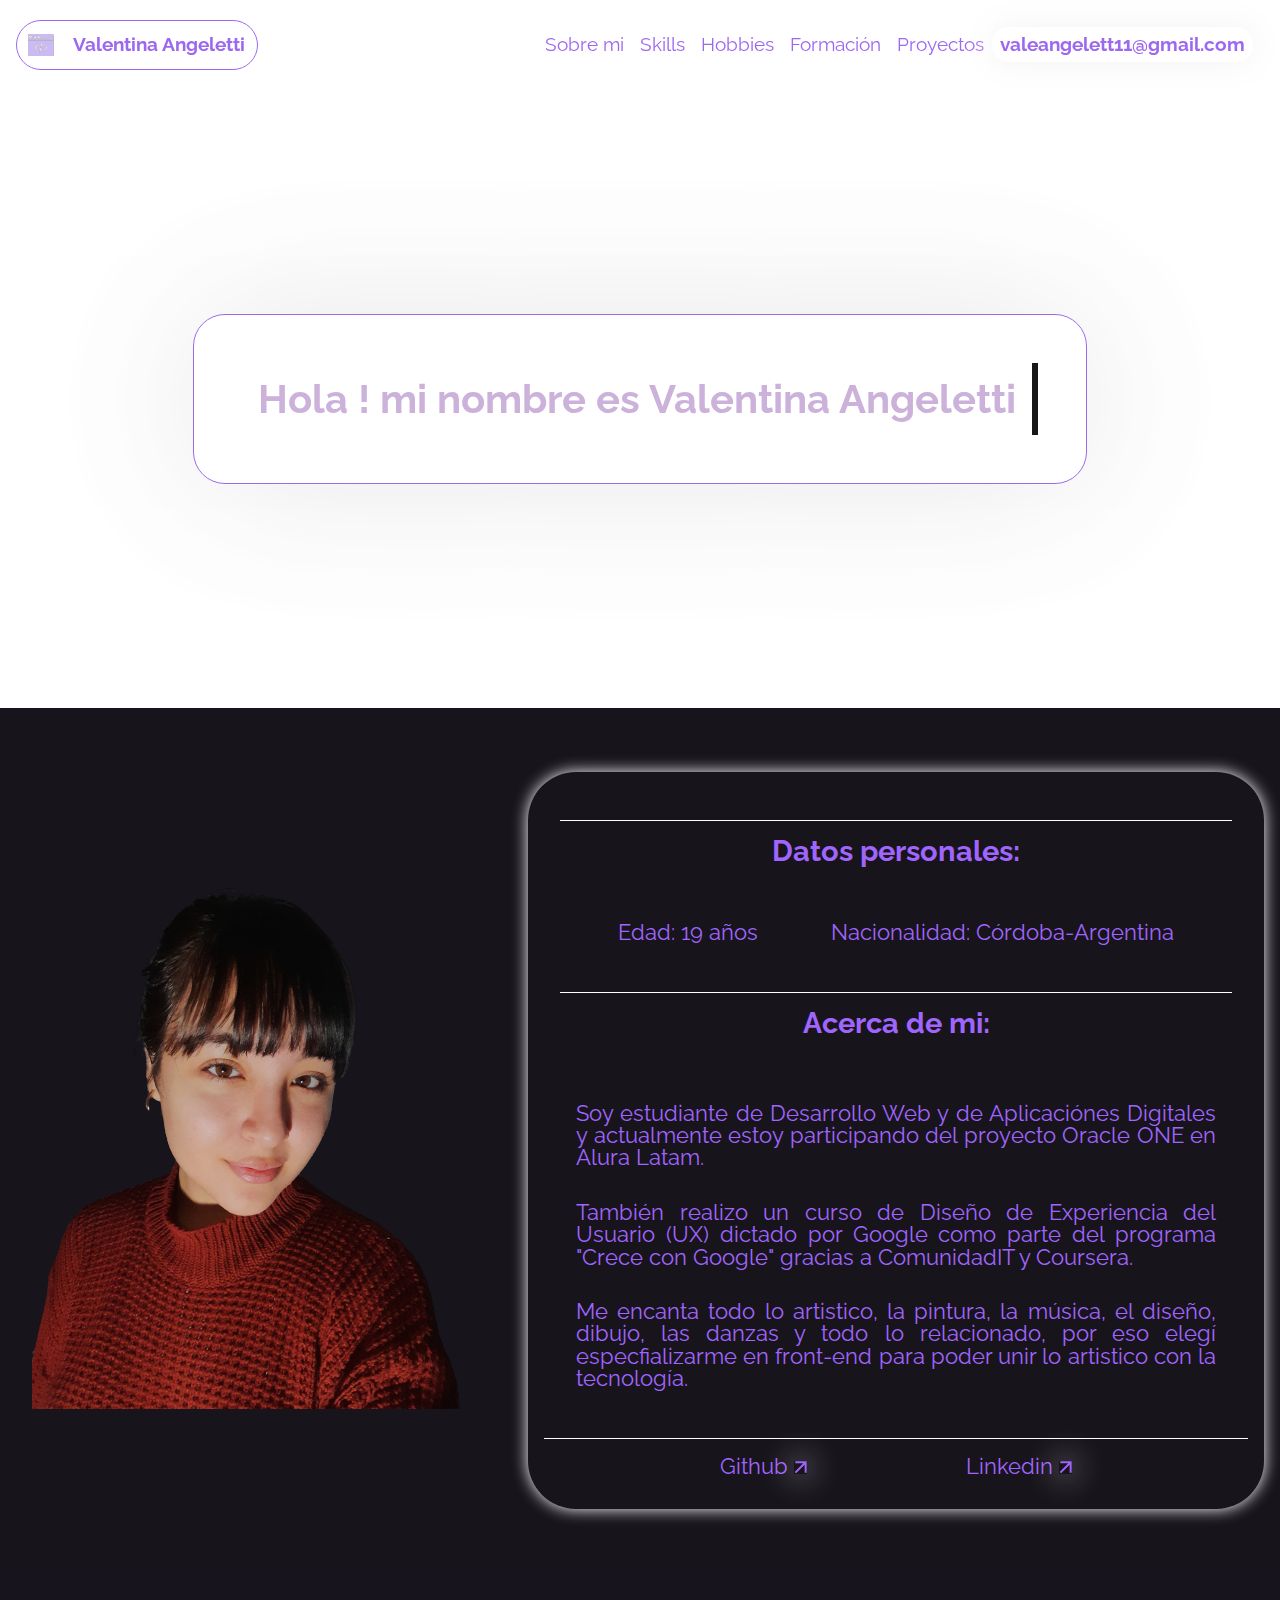
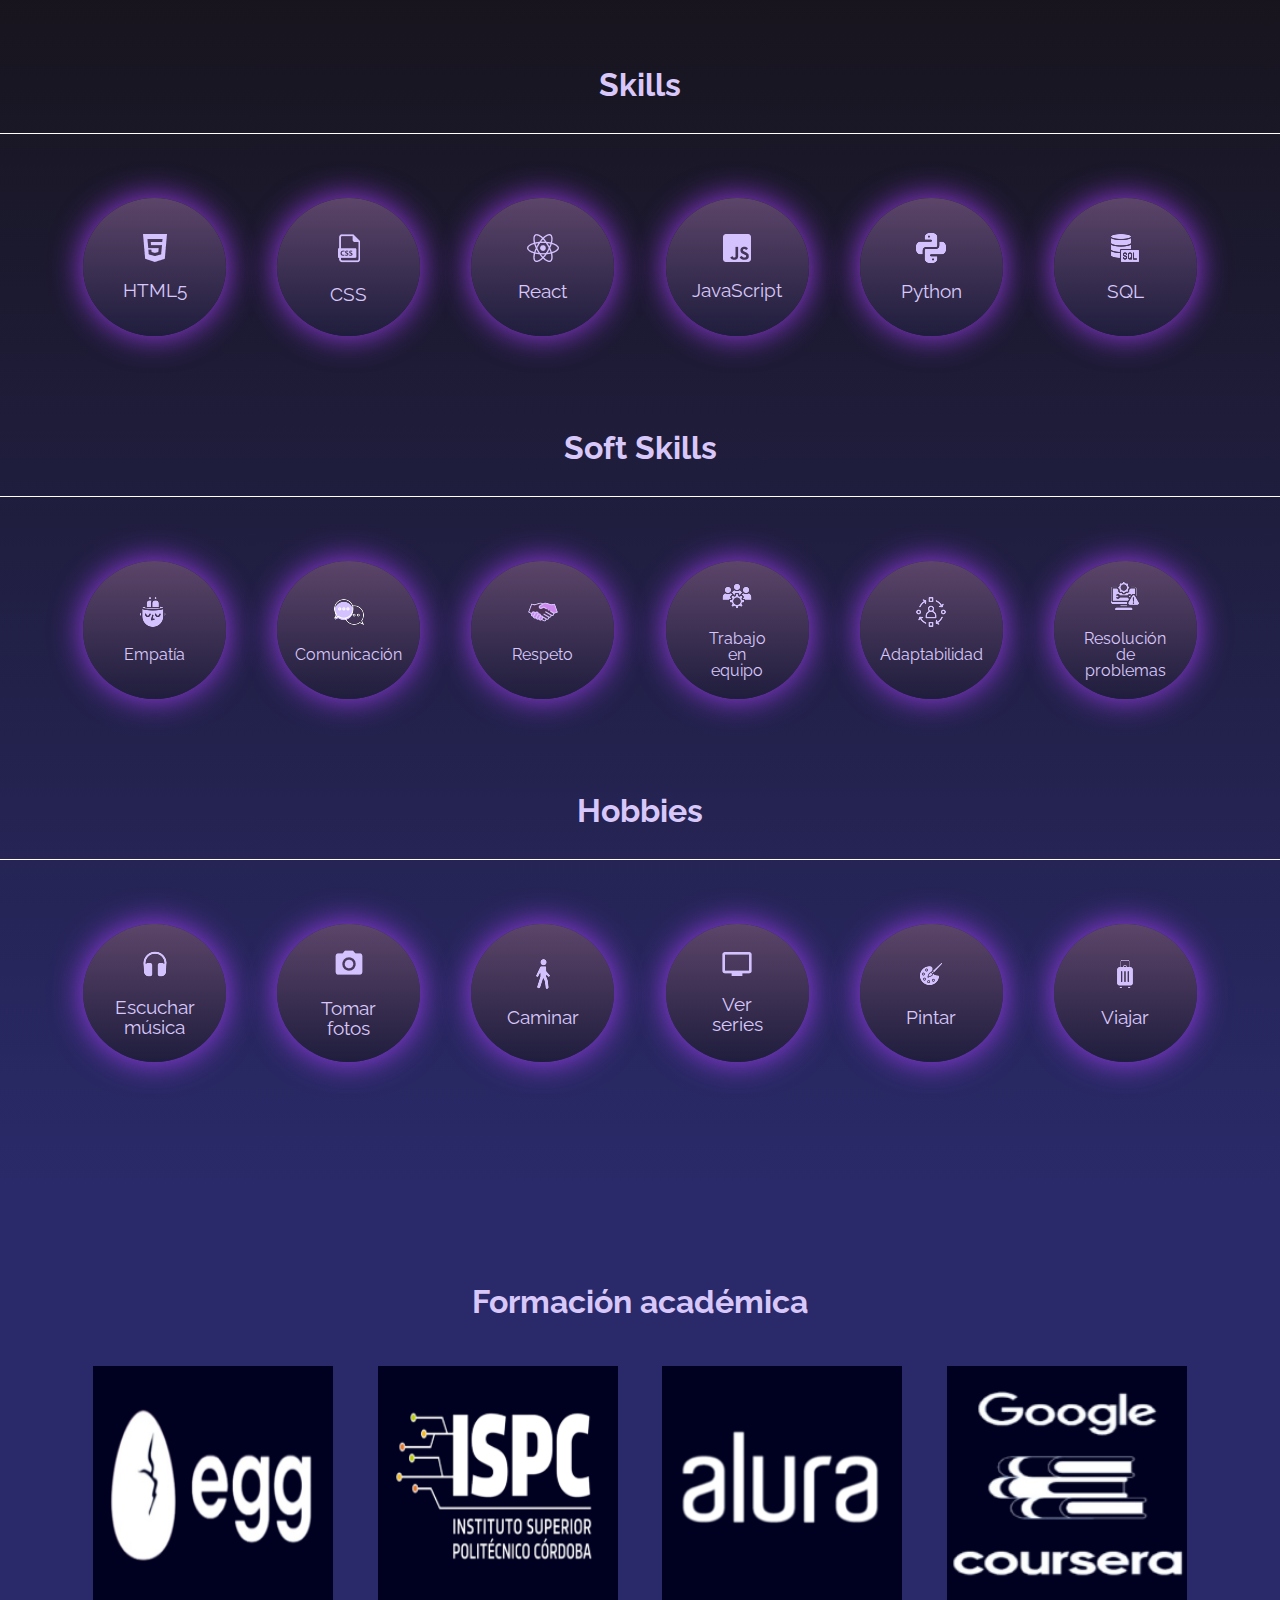
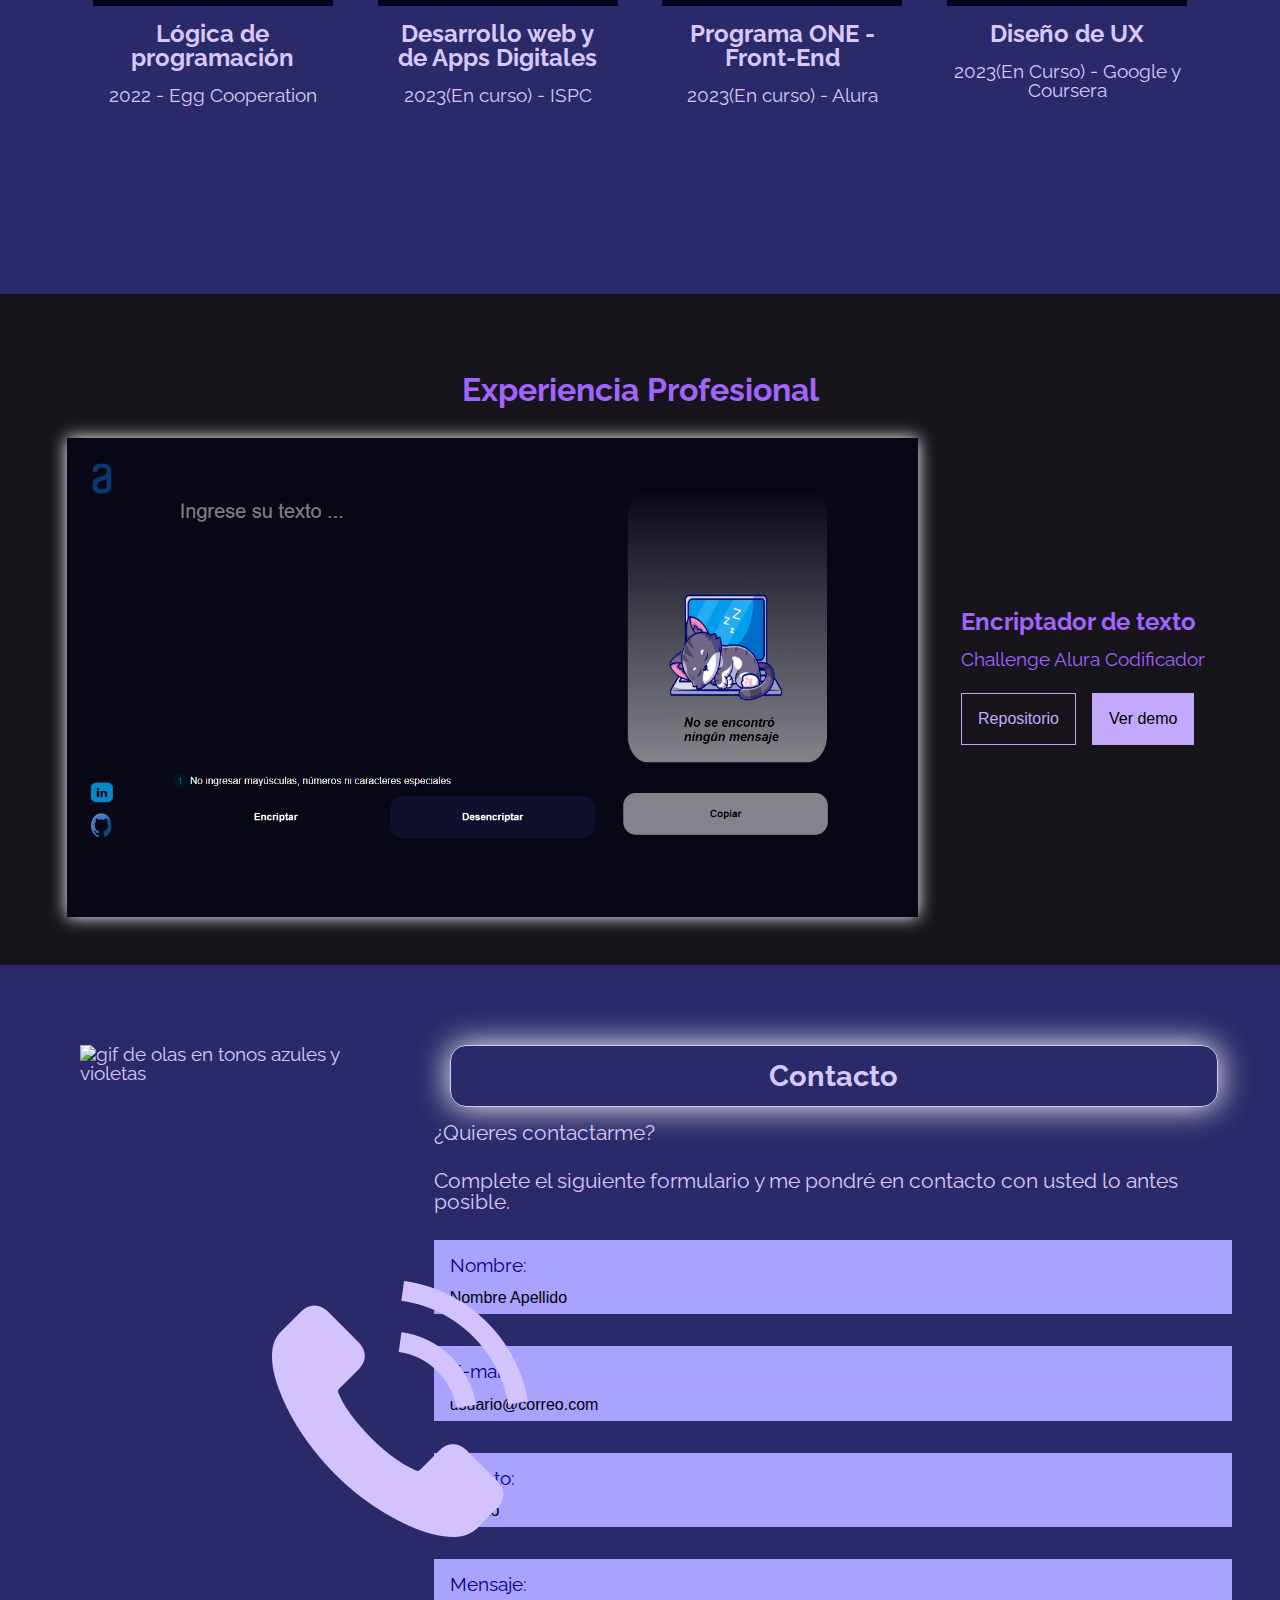
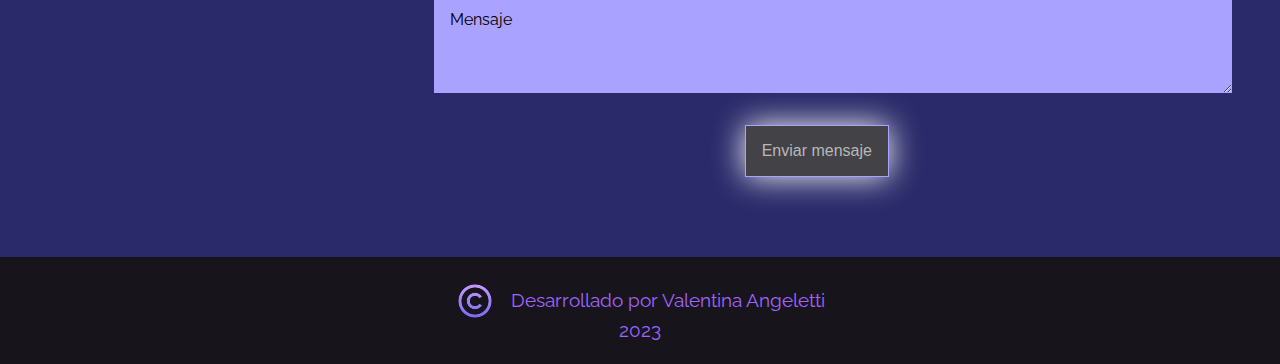
==== commit af939d24: "Modificaciones finales" ====
--- a/index.html
+++ b/index.html
@@ -86,7 +86,6 @@
                             <div class="redes__caja">
                                 <li class="redes__lista__items"><a href="https://github.com/ValeAngeletti">Github <img src="assets/VectorflechaViolett.svg" alt="flecha de redireccionamiento" class="redes__flecha"></a></li>
                                 <li class="redes__lista__items"><a href="https://www.linkedin.com/in/valentina-angeletti19">Linkedin <img src="assets/VectorflechaViolett.svg" alt="flecha de redireccionamiento" class="redes__flecha"></a></li>
-                                <li class="redes__lista__items"><a href="">Curriculum <img src="assets/VectorflechaViolett.svg" alt="flecha de redireccionamiento" class="redes__flecha"></a></li>
                             </div>
                             
                         </ul>
@@ -346,7 +345,7 @@
             </div>
            </section>
         </div>
-        <script src="js/app.js" type="module"></script>
+        <script src="js/validacion.js" type="module"></script>
     </body>
 
 </html>--- a/styleResponsive.css
+++ b/styleResponsive.css
@@ -5,14 +5,15 @@
         display: none;
     }
 
-
     #banner__div--id{
         padding: 15rem 7rem;
     }
+
     .banner__titulo--div{
         width:100%;
         display: flex;
         text-align: center;
+        justify-content: center;
     }
 
     #titulo__banner--id{
@@ -38,9 +39,8 @@
     #div__datosPersonales{
         margin-right: 0;
         margin: 1rem;
+        box-shadow: none;
     }
-
-    
 
     .skills__contenido{
         display:flex;
@@ -94,14 +94,40 @@
 /*Mobile*/
 @media screen and (max-width: 425px) {
 
+    .menu{
+        display: flex;
+        flex-direction: column;
+    }
+    
     .menu__lista__item--contacto{
         font-size: 1rem;
+    }
+
+    .banner__titulo--div{
+        padding: 1rem;
+    }
+
+    #banner__div--id{
+        padding:15rem 6rem;
+    }
+    .banner__div{
+        padding: 3rem;
     }
 
     .personal__imagenPerfil{
         margin: 0;
         padding: 0;
-        width: 20rem;
+        width: 15rem;
+    }
+
+    .personal__caja__items{
+        display: flex;
+        flex-direction: column;
+        margin: 1rem;
+    }
+
+    .personal__datos__items{
+        padding: 1rem;
     }
 
     #imagen__personal{
@@ -109,18 +135,29 @@
         margin: 2rem 0;
     }
 
+    .personal__datos__titulo{
+        box-shadow: var(--efecto-neon);
+    }
+
+    .personal__sobreMi__titulo{
+        box-shadow: var(--efecto-neon);
+    }
+
     #skills__contenido{
         padding: 0;
         margin-bottom: 2rem;
+        margin: 0;
     }
 
     #softSkills__contenido{
         padding: 0;
         margin-bottom: 2rem;
+        margin: 0;
     }
 
     #hobbies__contenido{
         padding: 0;
+        margin: 0;
     }
 
     #proyecto__img{
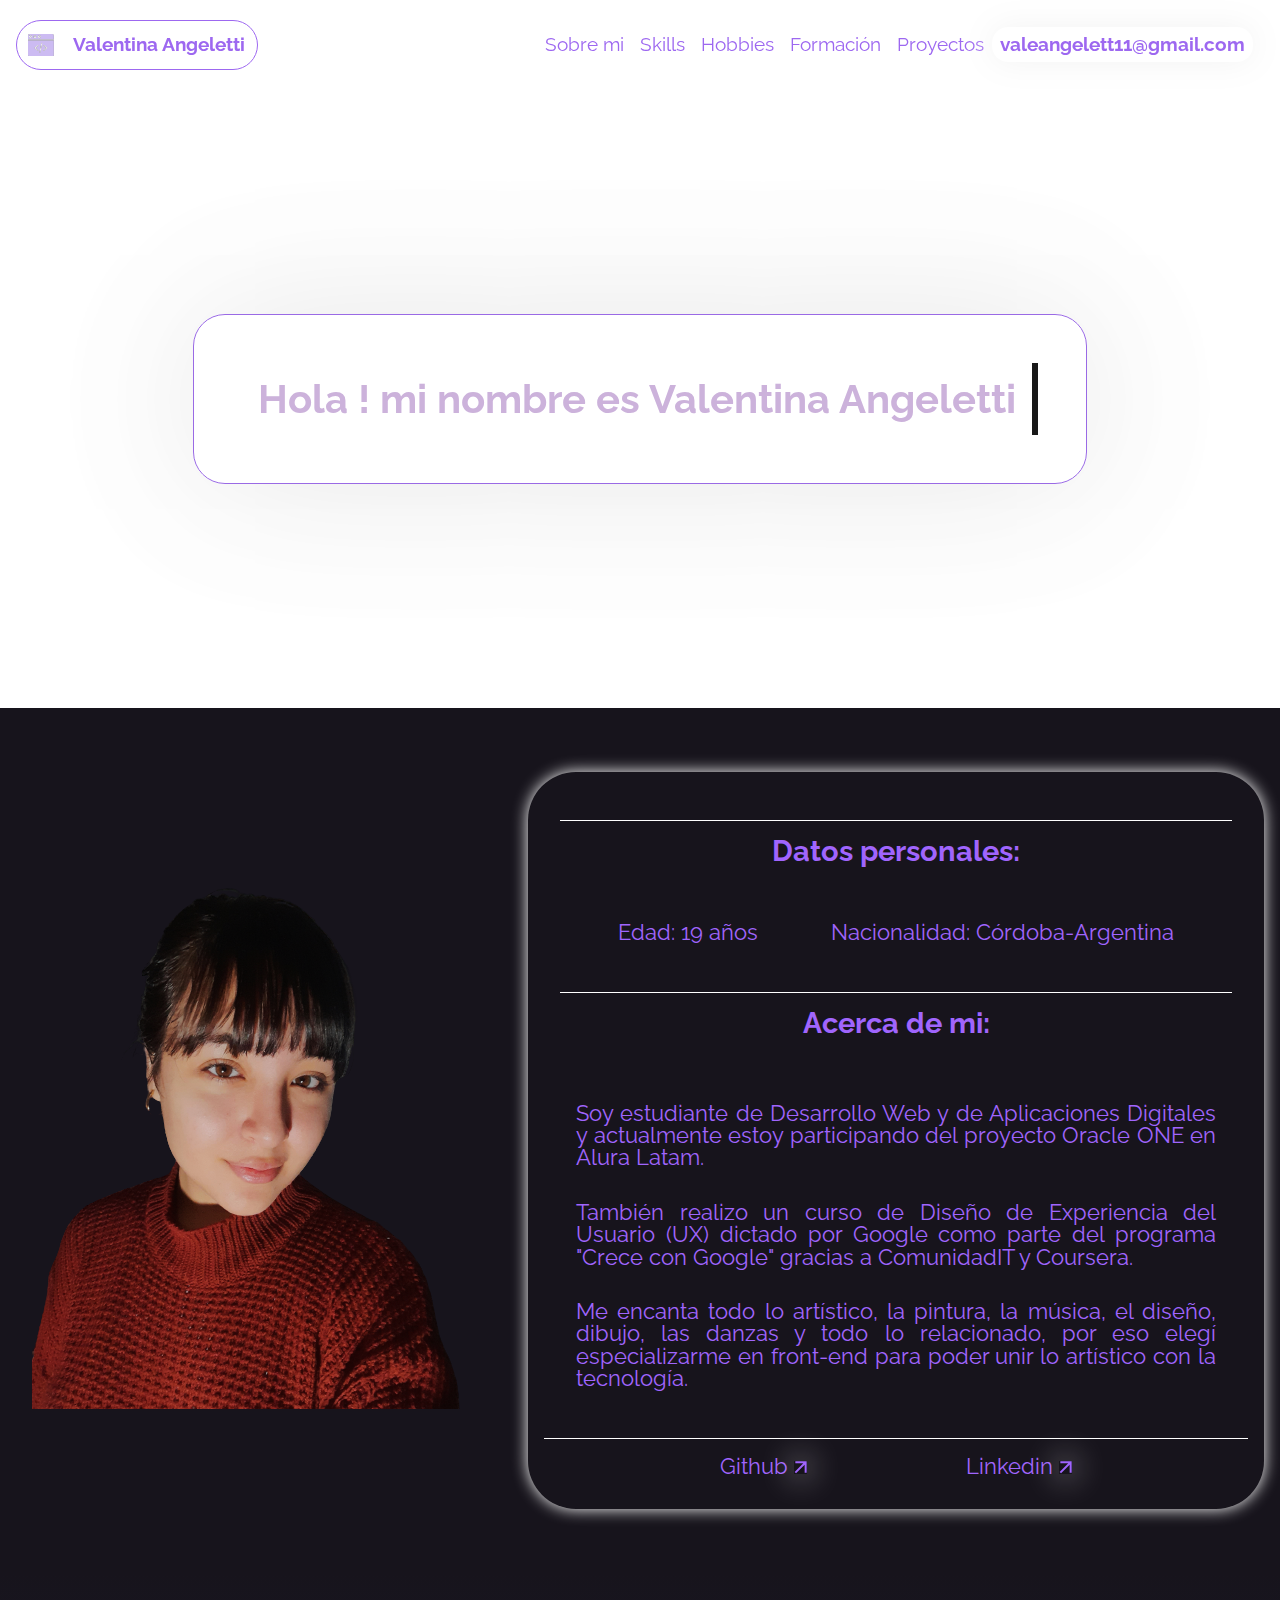
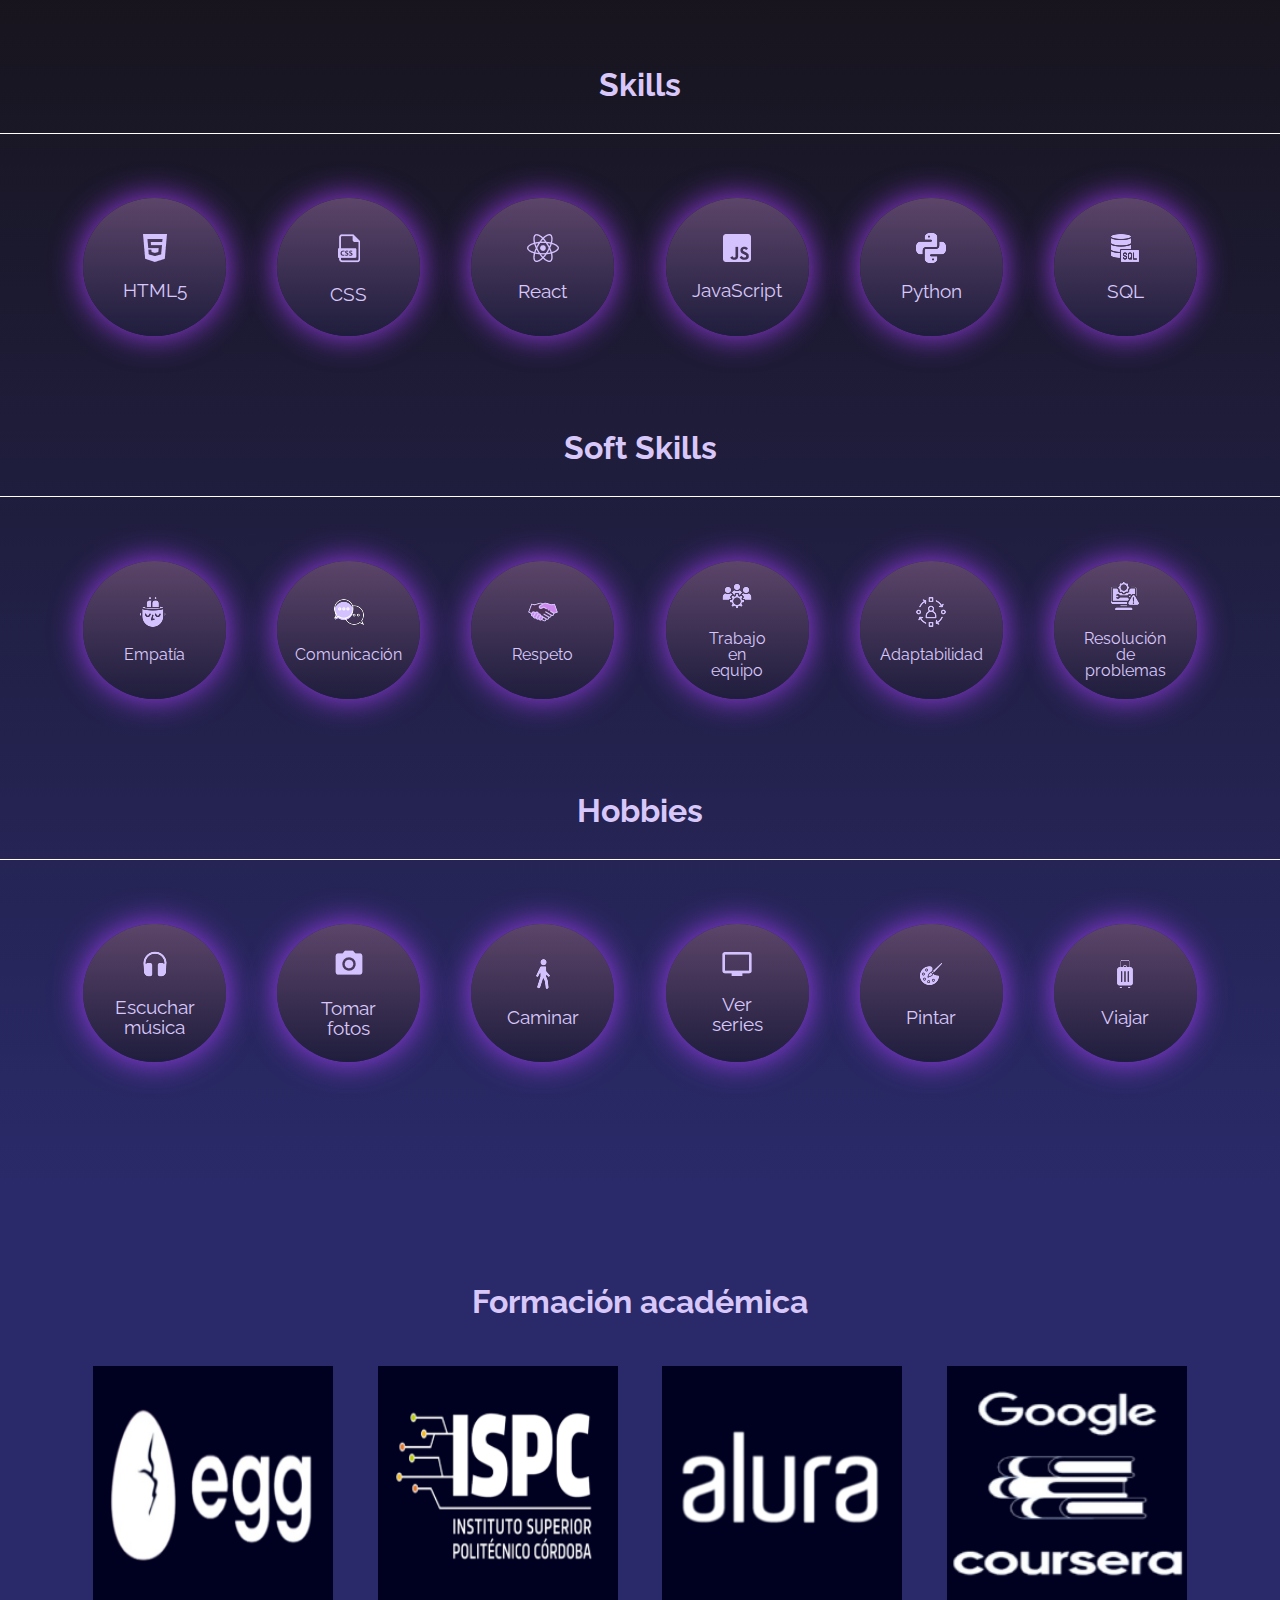
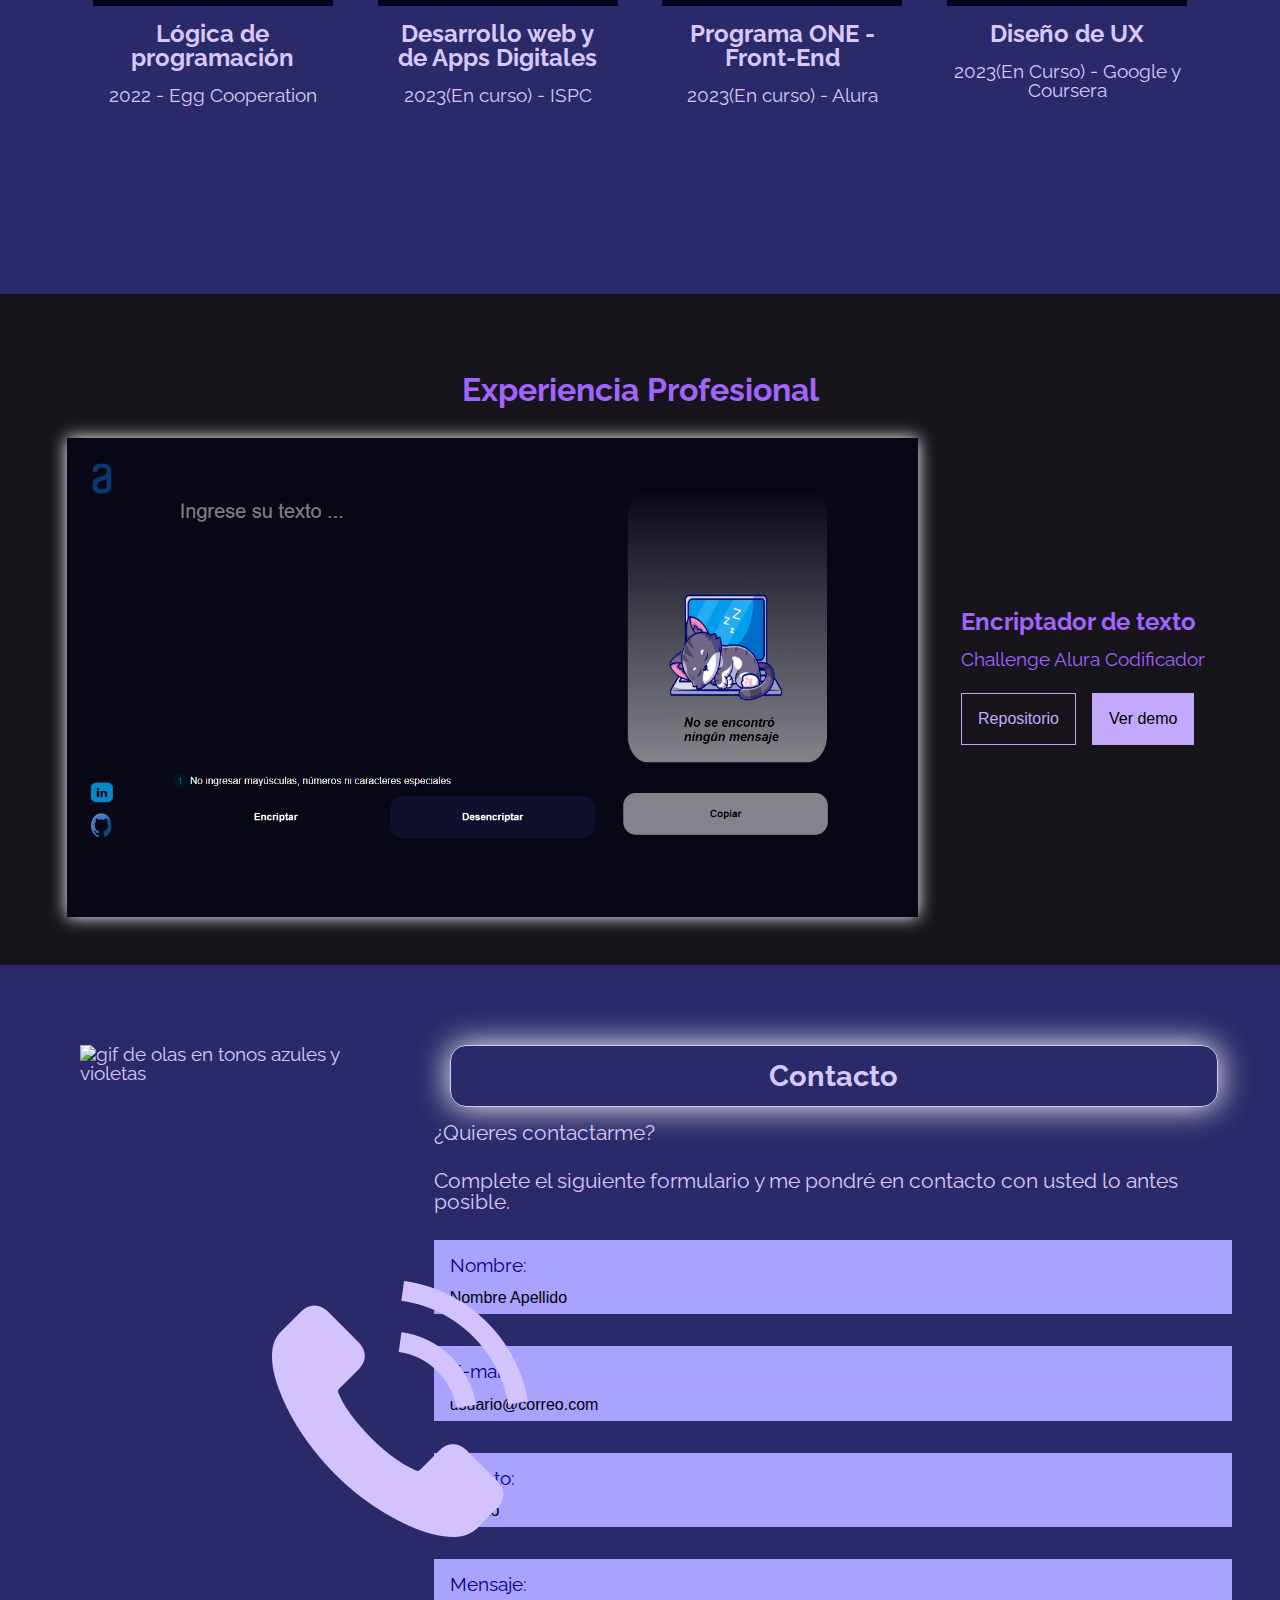
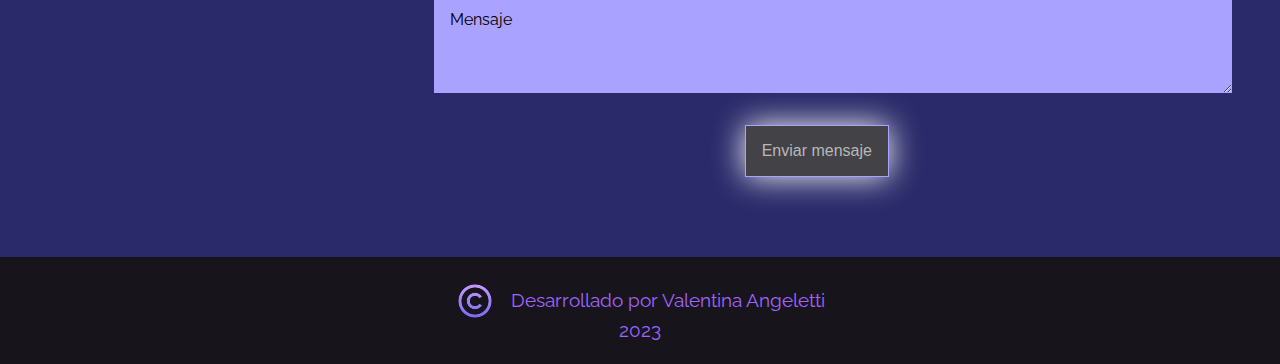
==== commit 13f8715f: "Correcion ortografica y margin en styleResponsive" ====
--- a/index.html
+++ b/index.html
@@ -75,10 +75,10 @@
                         <ul class="personal__sobreMi">
                             <h3 class="personal__sobreMi__titulo">Acerca de mi: </h4>
                             <div class="personal__sobreMi__caja__items">
-                                <p class="personal__sobreMi__items">Soy estudiante de Desarrollo Web y de Aplicaciónes Digitales y actualmente estoy participando del proyecto Oracle ONE en Alura Latam.
+                                <p class="personal__sobreMi__items">Soy estudiante de Desarrollo Web y de Aplicaciones Digitales y actualmente estoy participando del proyecto Oracle ONE en Alura Latam.
                                 </p>
                                 <p class="personal__sobreMi__items">También realizo un curso de Diseño de Experiencia del Usuario (UX) dictado por Google como parte del programa "Crece con Google" gracias a ComunidadIT y Coursera.</p>
-                                <p class="personal__sobreMi__items">Me encanta todo lo artistico, la pintura, la música, el diseño, dibujo, las danzas y todo lo relacionado, por eso elegí especfializarme en front-end para poder unir lo artistico con la tecnología.</p>
+                                <p class="personal__sobreMi__items">Me encanta todo lo artístico, la pintura, la música, el diseño, dibujo, las danzas y todo lo relacionado, por eso elegí especializarme en front-end para poder unir lo artístico con la tecnología.</p>
                             </div>
                             
                         </ul>
--- a/styleResponsive.css
+++ b/styleResponsive.css
@@ -147,17 +147,20 @@
         padding: 0;
         margin-bottom: 2rem;
         margin: 0;
+        margin-top: 1.7rem;
     }
 
     #softSkills__contenido{
         padding: 0;
         margin-bottom: 2rem;
         margin: 0;
+        margin-top: 1.7rem;
     }
 
     #hobbies__contenido{
         padding: 0;
         margin: 0;
+        margin-top: 1.7rem;
     }
 
     #proyecto__img{
